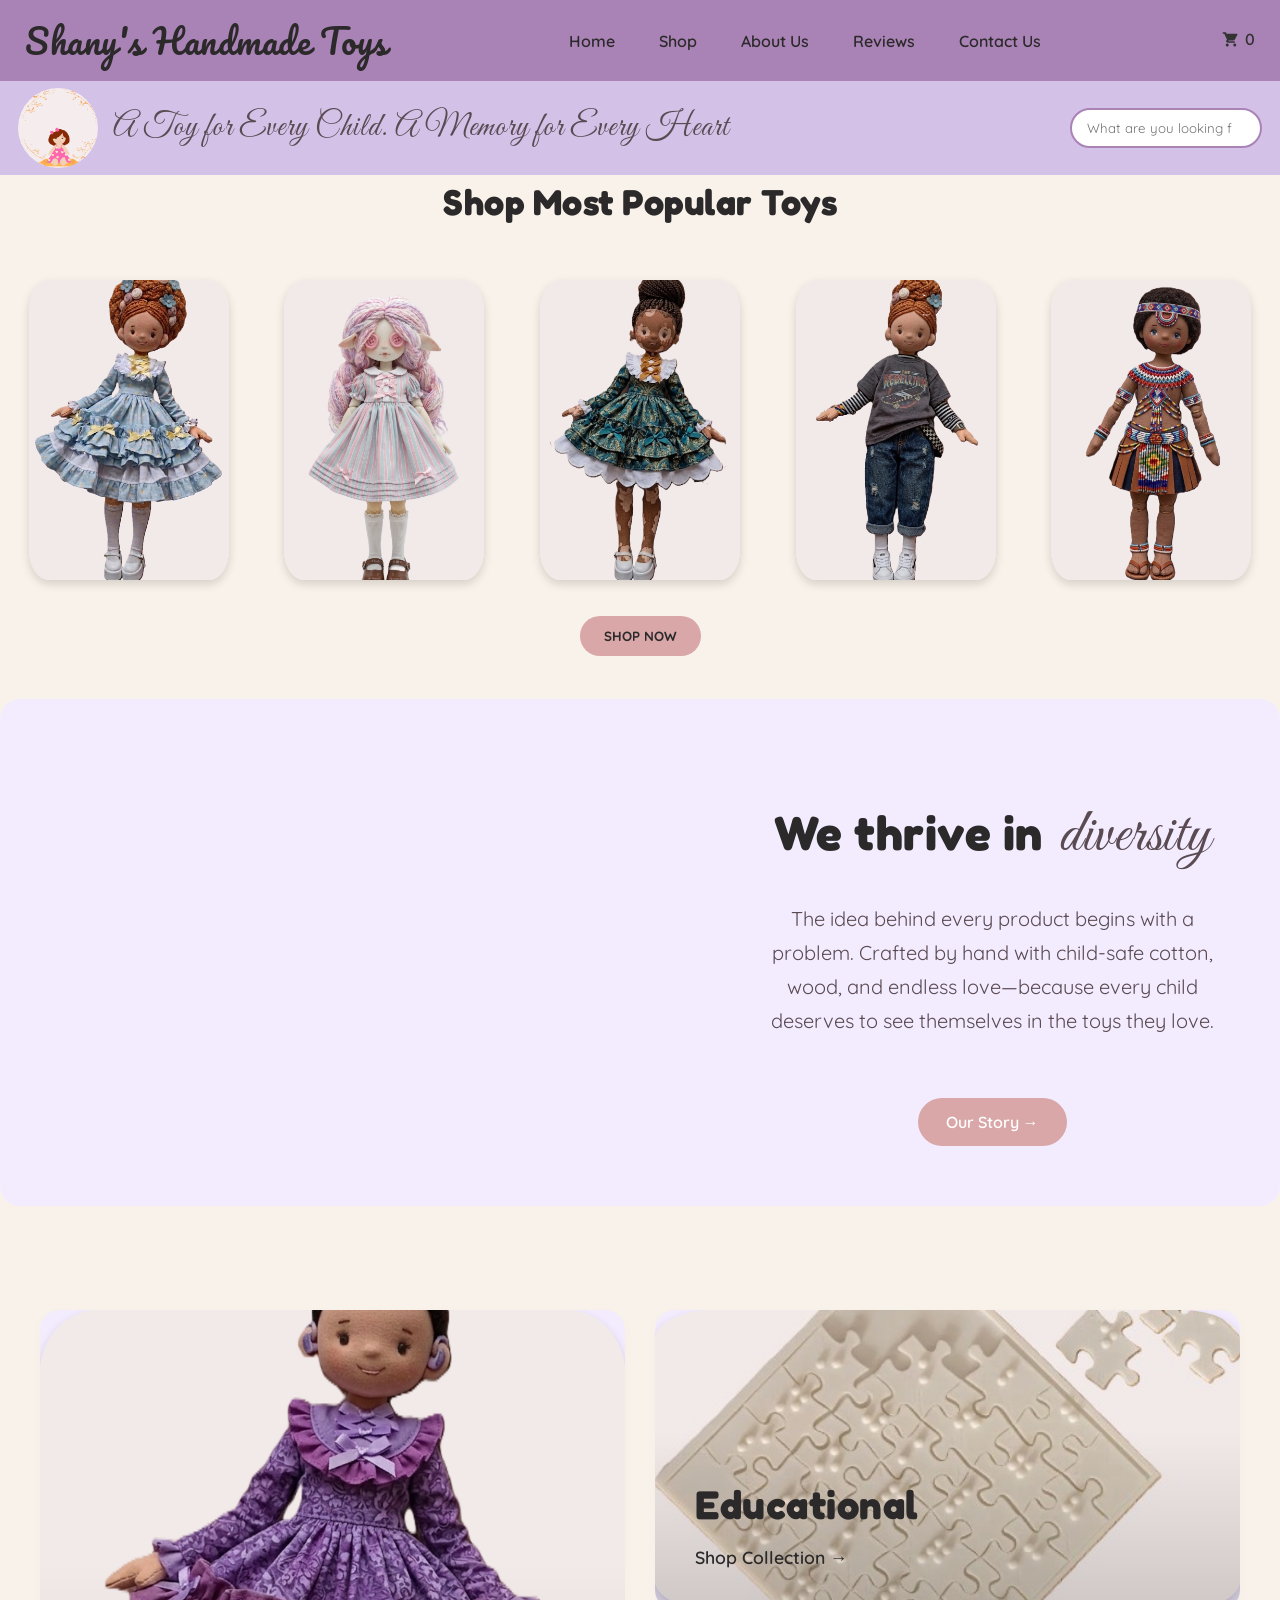
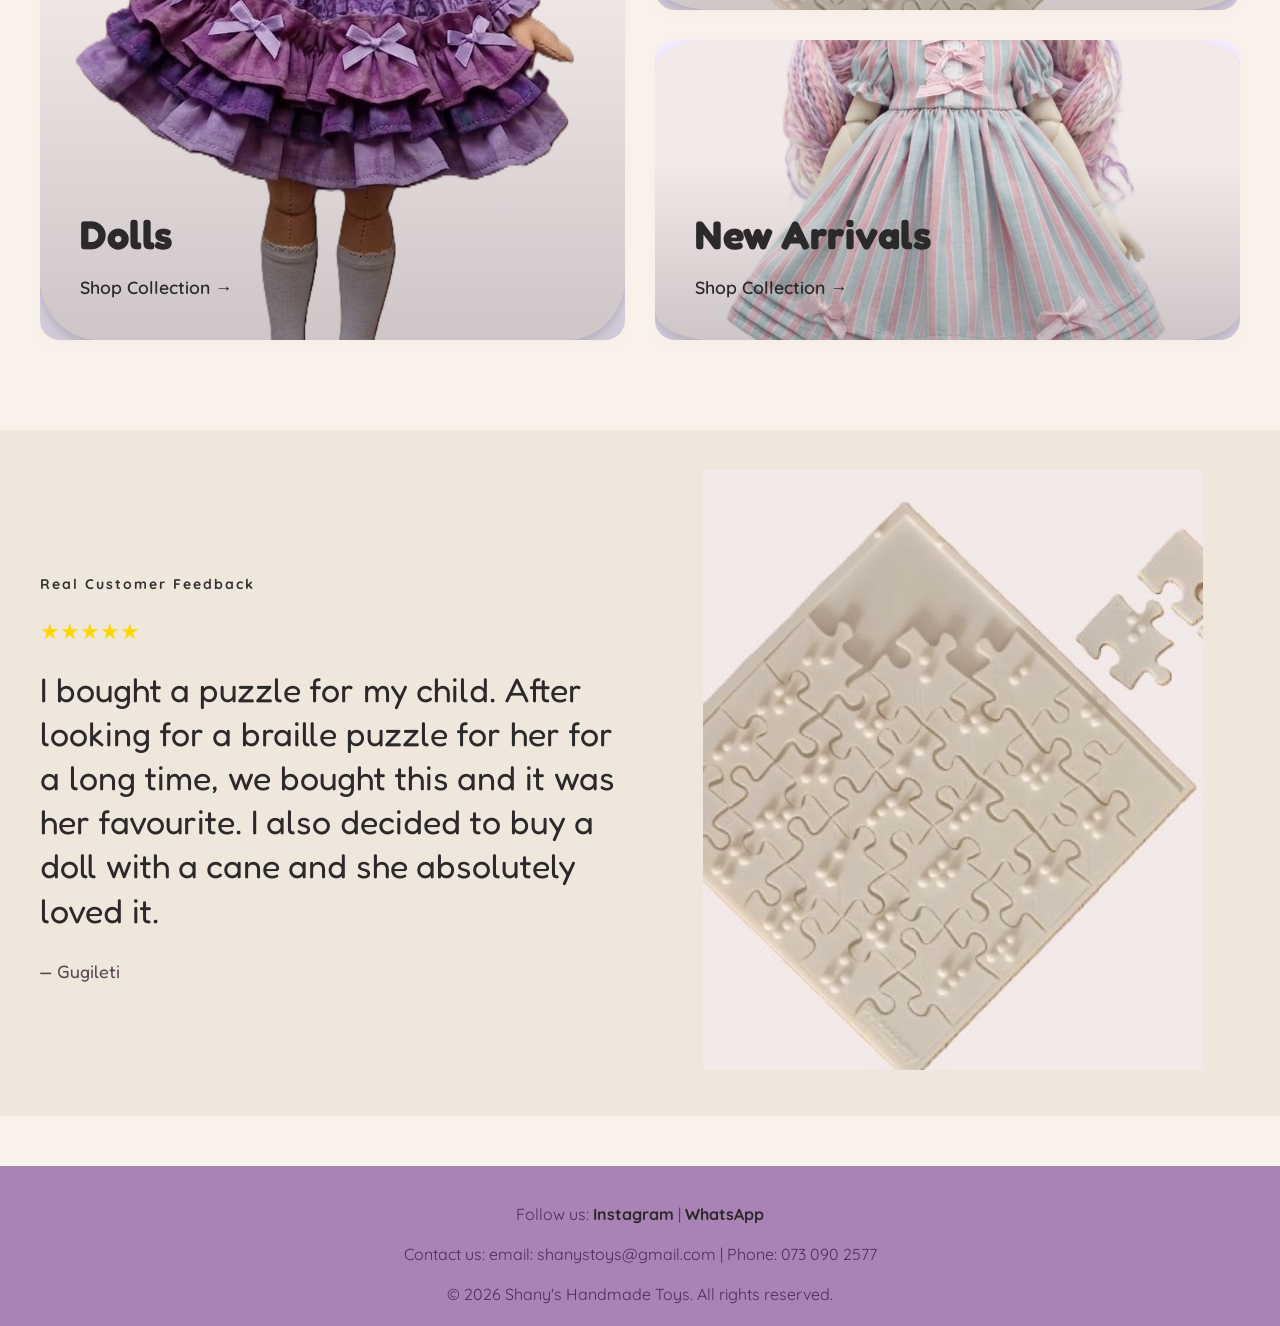
==== index.html @ 65fdb4aa "Refactor JS, add back-to-top and cookies Refactor script.js to modernize event handling (arrow funct" ====
<!-- Main HTML document for Shany's Handmade Toys -->
<!-- This is the homepage featuring popular products, customer reviews, and collections -->
<!DOCTYPE html>
<html lang="en">
<head>
    <!-- Document metadata and page configuration -->
    <meta charset="UTF-8">
    <title>shanystoys</title>
    <link rel="stylesheet" href="css/style.css">
    <!-- Favicon for browser tab -->
    <link rel="icon" type="images/png" href="dolllogo.png">
</head>
<body>
<!-- Contains business name, navigation menu, and shopping cart icon -->
<header>
    <!-- Business name/logo -->
    <h2 class="nameofbusiness">Shany's Handmade Toys</h2>
    
    <!-- Main navigation menu -->
    <nav>
        <a href="index.html">Home</a> &nbsp;&nbsp;&nbsp;&nbsp;
        <a href="catalogue.html">Shop</a> &nbsp;&nbsp;&nbsp;&nbsp;
        <a href="about.html">About Us</a> &nbsp;&nbsp;&nbsp;&nbsp;
        <a href="review.html">Reviews</a> &nbsp;&nbsp;&nbsp;&nbsp;
        <a href="contact.html">Contact Us</a>
    </nav>
    
    <!-- Shopping cart icon with item counter -->
    <nav>
        <a href="cart.html" id="cartCount" aria-label="Shopping cart">
            <svg width="18" height="18" viewBox="0 0 24 24">
                <path fill="currentColor" d="M7 18c-1.1 0-1.99.9-1.99 2S5.9 22 7 22s2-.9 2-2-.9-2-2-2zm10 0c-1.1 0-1.99.9-1.99 2S15.9 22 17 22s2-.9 2-2-.9-2-2-2zM7.82 14h7.36c.75 0 1.41-.41 1.75-1.03l3.58-6.49A1 1 0 0 0 19.5 5H6.21l-.94-2H1v2h2l3.6 7.59-1.35 2.44C5.52 15.37 6.48 17 8 17h9v-2H8.42l.4-.88z"/>
            </svg>
            <!-- Cart item count displayed here -->
            <span id="cartNumber">0</span>
        </a>
    </nav>
</header>

<!-- Logo area, company slogan, and search functionality -->
<section>
    <table width="100%">
        <tr>
            <!-- Company logo and tagline on the left -->
            <td class="logo-area">
                <img src="images/logo.png" alt="Picture of diverse dolls" width="100">
                <p>A Toy for Every Child. A Memory for Every Heart</p>
            </td>

            <!-- Search bar on the right (functionality via JavaScript) -->
            <td align="right">
                <form>
                    <input type="search" id="searchBox" placeholder="What are you looking for?">
                </form>
            </td>
        </tr>
    </table>
</section>


<!-- Displays featured products in a grid layout -->
<h2 align="center"><b>Shop Most Popular Toys</b></h2>
<br> <br> 
<table width="100%" >
    <tr align="center">
        <!-- Popular toy images displayed horizontally -->
        <td><img src="images/gingergirl.png" width="150" alt="Ginger Girl Doll"></td>
        <td><img src="images/ragdoll.png" width="150" height="300" alt="Rag Doll specials"></td>
        <td><img src="images/vintiligogirlgreen.png" width="150" alt="Popular Toy 3"></td>
        <td><img src="images/scattergirl.png" width="150" height="300"alt="Rag Doll specials"></td>
        <td><img src="images/shorthairtrad.png" width="150" alt="Popular Toy 4"></td>
    </tr>
</table>

<br>


<!-- Links to the full product catalogue -->
<table width="100%">
    <tr>
        <td align="center">
            <!-- Button redirects to catalogue.html on click -->
            <button onclick="window.location.href='catalogue.html'"> SHOP NOW </button>
        </td>
    </tr>
</table>
<div class="story-premium-section">
    <!-- how it's made video and story -->
    <style>
        .story-premium-section {
            background-color: #F3ECFF;
            border-radius: 20px;
            margin: 40px 0;
            overflow: hidden;
            display: grid;
            grid-template-columns: 1.1fr 0.9fr;
            min-height: 500px;
            align-items: center;
        }

        .story-video-wrapper {
            width: 100%;
            height: 100%;
        }

        .story-video-wrapper video {
            width: 100%;
            height: 100%;
            object-fit: cover;
            display: block;
        }

        .story-text-wrapper {
            padding: 60px;
            text-align: center;
        }

        .premium-title {
            font-family: 'Fredoka', sans-serif;
            font-size: 3rem;
            color: #2B292A;
            margin-bottom: 20px;
            font-weight: 700;
        }

        
        .premium-title span {
            font-family: 'Great Vibes', cursive;
            font-size: 3.8rem;
            font-weight: normal;
            color: #5A4A52;
            display: inline-block;
            margin-left: 5px;
        }

        .premium-sub {
            font-family: 'Quicksand', sans-serif;
            font-size: 1.25rem;
            line-height: 1.7;
            color: #5A4A52;
            margin-bottom: 35px;
        }
    </style>

    <div class="story-video-wrapper">
        <video autoplay muted loop playsinline>
            <source src="images/howitsmade.mp4" type="video/mp4">
        </video>
    </div>

    <div class="story-text-wrapper">
        <h1 class="premium-title">We thrive in <span>diversity</span></h1>
        <p class="premium-sub">
            The idea behind every product begins with a problem. Crafted by hand with child-safe cotton, wood, and endless love—because every child deserves to see themselves in the toys they love.
        </p>
        <p style="margin: 0;">
            <a href="about.html" class="story-btn">Our Story &rarr;</a>
        </p>
    </div>
</div>
<br>
<div class="collections-container">
    <!-- collections showcase -->
    
    <div class="collection-card card-large">
        <img src="images/deafgirl.png" alt="Handmade Dolls Collection">
        <div class="card-overlay">
            <h2 class="card-title">Dolls</h2>
            <a href="catalogue.html?category=dolls" class="card-link">Shop Collection &rarr;</a>
        </div>
    </div>

    <div class="collections-right-group">
        
        <div class="collection-card card-small">
            <img src="images/braille.jpg" alt="Braille and Educational Toys">
            <div class="card-overlay">
                <h2 class="card-title">Educational</h2>
                <a href="catalogue.html?category=educational" class="card-link">Shop Collection &rarr;</a>
            </div>
        </div>

        <div class="collection-card card-small">
            <img src="images/ragdoll.png" alt="Custom Handmade Toys">
            <div class="card-overlay">
                <h2 class="card-title">New Arrivals</h2>
                <a href="catalogue.html?category=new" class="card-link">Shop Collection &rarr;</a>
            </div>
        </div>

    </div>
</div>
</div>
<!-- customer reviews slider -->
<section class="review-slider">

    <div class="review-text">

        <h1 class="review-label">Real Customer Feedback</h1>

        <div class="review-stars" id="reviewStars">
            ★★★★★
        </div>

        <p class="review-message" id="reviewMessage">
            Loading review...
        </p>

        <p class="review-author" id="reviewAuthor">
            — Customer
        </p>

    </div>

    <div class="review-image">
        <img id="reviewImage" src="" alt="Customer Review">
    </div>

</section>
<!-- cookie consent banner -->
<div id="cookieBanner" class="cookie-banner">
    <p>
        🍪This website uses cookies to improve your browsing experience.
    </p>

    <div class="cookie-buttons">
        <button id="acceptCookies">Accept</button>
        <button id="declineCookies">Decline</button>
    </div>
</div>
<!-- back to top button -->
<button id="backToTop" aria-label="Back to top">&#8593;</button>
<!-- footer with contact and social links -->
<footer>
    <p>
        Follow us: 
        <a href="https://www.instagram.com/shanystoys">Instagram</a> | 
        <a href="https://wa.me/27730902566">WhatsApp</a>
    </p>
    <p>
        Contact us: 
        email: shanystoys@gmail.com | Phone: 073 090 2577
    </p>
    <p>© 2026 Shany's Handmade Toys. All rights reserved.</p>
</footer>
<div id="notification"></div>
<div id="redirectNotification"></div>
<div id="searchNotification"></div>
<!-- external scripts -->
<script src="js/cart.js"></script>
<script src="js/cookies.js"></script>
<script src="js/search.js"></script> <!-- linking to external java script file -->
<script src="js/script.js"></script> <!-- linking to external java script file -->
<script>
const reviews = [
{
    author: "Gugileti",
    stars: "★★★★★",
    text: "I bought a puzzle for my child. After looking for a braille puzzle for her for a long time, we bought this and it was her favourite. I also decided to buy a doll with a cane and she absolutely loved it.",
    image: "images/braille.jpg"
},
{
    author: "John Nkomo",
    stars: "★★★★☆",
    text: "The toys are not only beautiful but also durable. My son has been playing with his soccer boy doll for months and it still looks brand new.",
    image: "images/soccerboy.png"
},
{
    author: "Pabi Cooper",
    stars: "★★★★★",
    text: "I bought a doll for my daughter with vitiligo and she is so happy. She literally squealed and said the doll looks like her. It's now her favourite toy.",
    image: "images/vitiligogirl.png"
}
];

let currentReview = 0;

function showReview(index) {
    document.getElementById("reviewAuthor").textContent =
        "— " + reviews[index].author;

    document.getElementById("reviewStars").textContent =
        reviews[index].stars;

    document.getElementById("reviewMessage").textContent =
        reviews[index].text;

    document.getElementById("reviewImage").src =
        reviews[index].image;
}

showReview(0);

setInterval(function() {
    currentReview++;

    if (currentReview >= reviews.length) {
        currentReview = 0;
    }

    showReview(currentReview);
}, 5000);
</script>
</body>
</html>
---- css/style.css ----
/* style.css - main stylesheet for makanakamhuruyegwehtml
   Includes typography, layout, forms, notifications, hero sections,
   catalogue/grid styles, and responsive adjustments. */

/* import custom fonts from Google Fonts */
@import url('https://fonts.googleapis.com/css2?family=Fredoka:wght@400;600;700&family=Great+Vibes&family=Pacifico&family=Quicksand:wght@400;500;600;700&display=swap');

/* universal box-sizing reset for consistent padding/border calculations */
* {
    box-sizing: border-box;
}

/* root HTML element styling */
html {
    font-size: 16px;
    scroll-behavior: smooth;
}

/* page body styling with cream background and default font */
body {
    margin: 0;
    padding: 0;
    background-color: #F9F2EA; /* cream background */
    font-family: 'Quicksand', sans-serif; /* Updated font */
    color: #333;
    line-height: 1.5;
}

/* typography and heading styles */
h2 {
    margin: 0;
    font-family: 'Fredoka', sans-serif; /* Updated font */
    font-size: 36px;
    font-weight: bold;
    color: #2B292A;
}

h3 {
    margin: 0;
    font-family: 'Fredoka', sans-serif; /* Updated font */
    font-size: 24px;
    font-weight: bold;
    color: #2B292A;
}

h1, h2, h3 {
    letter-spacing: 0.5px;
}

header h2 {
    margin: 0;
    font-family: 'Fredoka', sans-serif; /* Updated font */
    font-size: 36px;
    font-weight: bold;
    color: #2B292A;
}

.nameofbusiness {
    font-family: 'Pacifico', cursive;
    font-size: 34px;          
    font-weight: normal;     
    color: #2B292A;
    letter-spacing: 0.5px;
    display: inline-block;
}

/* layout, images & header */
.layout-main-split {
    display: flex;
    max-width: 1200px;
    margin: 40px auto;
    padding: 0 20px;
    gap: 30px;
    align-items: flex-start;
}

.layout-left-column {
    flex: 1;
    display: flex;
    flex-direction: column;
    gap: 25px;
}

.layout-right-column {
    flex: 1.2; 
}

.toy-card-item, 
.toy-form-wrapper-card {
    background-color: #F3ECFF;
    border-radius: 12px;       
    box-shadow: 0 4px 12px rgba(0, 0, 0, 0.08); 
    padding: 30px;
    text-align: left;       
}

.toy-card-img {
    width: 35% !important;
    max-width: 35% !important;
    height: 180px !important;
    object-fit: cover !important;
    border-radius: 8px !important;
    margin: 15px 0 !important;
    transform: none !important;
}

.toy-card-img:hover {
    transform: none !important; 
}

.toy-card-item h3, 
.toy-form-wrapper-card h2 {
    margin-top: 0;
    margin-bottom: 15px;
    text-align: left;
    color: #2B292A;
}

.toy-card-details p {
    margin: 8px 0;
    font-size: 15px;
    color: #333;
}

.toy-card-action-btn {
    display: inline-block;
    margin-top: 10px;
    padding: 10px 22px;
    background-color: #D9A7A7; 
    color: #2B292A;
    border-radius: 25px;
    text-decoration: none;
    font-weight: 600;
    font-size: 14px;
    transition: 0.3s ease;
    font-family: 'Quicksand', sans-serif; /* Updated font */
}

.toy-card-action-btn:hover {
    background-color: #B58DAF;
    color: white;
}

/* 4. FORMS & INPUTS */
.toy-clean-form {
    display: flex;
    flex-direction: column;
    gap: 15px;
}

.toy-field-group {
    display: flex;
    flex-direction: column;
    text-align: left;
}

.toy-field-group label {
    font-weight: bold;
    color: #2B292A;
    margin-bottom: 6px;
    font-size: 14px;
}

.toy-field-group input[type="text"],
.toy-field-group input[type="tel"],
.toy-field-group input[type="email"],
.toy-field-group textarea {
    width: 100% !important;
    padding: 12px !important;
    border: 1px solid #AA83B6 !important;
    border-radius: 8px !important;
    background-color: #ffffff !important;
    box-sizing: border-box !important;
    font-family: 'Quicksand', sans-serif; /* Updated font */
}

.toy-form-submit-button {
    width: 100% !important;
    background-color: #D9A7A7 !important; 
    color: #2B292A !important;
    border: none !important;
    padding: 14px !important;
    border-radius: 8px !important;
    font-weight: 600 !important;
    font-size: 16px !important;
    cursor: pointer !important;
    transition: 0.3s ease !important;
    font-family: 'Quicksand', sans-serif; /* Updated font */
}

.toy-form-submit-button:hover {
    background-color: #B58DAF !important;
    color: white !important;
}

.toy-bottom-map-container {
    max-width: 1200px;
    margin: 20px auto 40px auto;
    padding: 0 20px;
}

img {
    width: 200px;
    height: 300px;
    border-radius: 10%;
    object-fit: cover;
    box-shadow: 0 4px 10px rgba(0,0,0,0.15);
}

img:hover { 
    transform: scale(1.25);
}

input[type="search"] {
    padding: 10px 15px;
    border-radius: 25px;
    border: 2px solid #AA83B6;
    outline: none;
    font-family: 'Quicksand', sans-serif; /* Updated font */
}

input[type="search"]:focus {
    box-shadow: 0 0 8px #B58DAF;
}

header {
    background-color: #AA83B6; 
    padding: 15px 25px;
    display: flex; 
    justify-content: space-between;
    align-items: center; 
}

/* 5. NOTIFICATIONS & INTERACTIVE PLUGINS */
#reviewNotification {
    position: fixed;
    top: 20px;
    right: 20px;
    background: #d8c5e6; 
    color: #333;
    padding: 15px 20px;
    border-radius: 12px;
    font-weight: bold;
    box-shadow: 0 4px 10px rgba(0,0,0,0.2);
    z-index: 99999; 
    opacity: 0;
    transform: translateY(-10px);
    transition: 0.3s ease;
    pointer-events: none;
}

#reviewNotification.review-show {
    opacity: 1;
    transform: translateY(0);
    pointer-events: auto;
}

.star-rating-input {
    font-size: 28px;
    cursor: pointer;
    color: #ccc; 
    display: inline-block;
}

.star-rating-input .star.active {
    color: #ffd700; 
}

.reviews-table td p:nth-of-type(2),
.reviews-table td p.stars {
    color: #FFD700 !important; 
    font-size: 18px;            
    letter-spacing: 2px;        
    font-weight: bold;
}

.reviews-table tr {
    cursor: pointer;
    transition: transform 0.2s ease, background-color 0.2s ease;
}

.reviews-table tr:hover {
    background-color: #FFF9FC !important; 
    transform: scale(1.01); 
}

.review-item.hidden {
    display: none;
}

nav a {
    text-decoration: none;
    color: #2B292A;
    font-family: 'Quicksand', sans-serif; /* Updated font */
    font-weight: 600; /* Kept standard style but adjusted weight for Quicksand */
    margin-left: 20px;
    transition: 0.3s ease;
}

nav a:hover {
    color: #F4E6EC;
}

section {
    background-color: #D4C1E8; 
    padding: 4px 15px;
}

section table {
    width: 100%;
}

section p {
    font-family: 'Fredoka', sans-serif; /* Updated font style */
    font-size: 24px;
    margin: 0;
    color: #5A4A52;
    box-align: left;
}

.logo-area {
    display: flex;
    align-items: center;
    gap: 15px;
}
.logo-area img {
    width: 80px;
    height: 80px;          
    object-fit: cover;     
    border-radius: 50%;    
    box-shadow: none;      
    transform: none !important;
}

.logo-area p {
    font-family: 'Great Vibes', cursive;
    font-size: 32px;       /* Cursive needs to be larger to read easily */
    color: #5A4A52;        /* Your soft dark plum color */
    margin: 0;
    line-height: 1.2;
    letter-spacing: 1px;   /* Gives the elegant script breathing room */
}

main {
    padding: 40px;
    background-color: #FFFAF4;
}

button {
    background-color: #D9A7A7;
    color: #2B292A;
    border: none;
    padding: 12px 24px;
    border-radius: 25px;
    cursor: pointer;
    font-family: 'Quicksand', sans-serif; /* Updated font */
    font-weight: 700;
    transition: 0.3s ease;
}

button:active { transform: scale(0.98) }

button:hover {
    background-color: #B58DAF;
    color: white;
}

iframe {
    width: 80%;
    max-width: 350px;
    border-radius: 10px;
    box-shadow: 0 4px 10px rgba(0,0,0,0.15);
}

/* 6. HERO GRID CONTAINER */
.hero-section {
    display: grid;
    grid-template-columns: 1fr 1fr; 
    gap: 40px;
    align-items: center; 
    max-width: 1200px;
    margin: 0 auto;
    padding: 40px 20px;
}

.hero-left {
    position: relative;
    width: 100%;
    aspect-ratio: 4 / 3; 
    overflow: hidden;
    border-radius: 25px;
    box-shadow: 0 10px 30px rgba(0, 0, 0, 0.05); 
}

.hero-left video {
    width: 100%;
    height: 100%;
    object-fit: cover;
    display: block;
    filter: brightness(0.9) saturate(1.05); 
}

.hero-left::before {
    content: "";
    position: absolute;
    inset: 0;
    background: rgba(255, 255, 255, 0.04);
    z-index: 1;
    pointer-events: none;
}

.hero-right {
    display: flex;
    flex-direction: column;
    justify-content: center;
    align-items: flex-start; 
    padding: 20px;
    animation: boopIn 1s cubic-bezier(0.175, 0.885, 0.32, 1.275) forwards;
}

.hero-title {
    font-size: 3rem;
    font-weight: 700;
    color: #2d2d2d;
    margin-bottom: 15px;
    line-height: 1.2;
}

.hero-sub {
    font-size: 1.2rem;
    color: #666;
    line-height: 1.6;
}

@keyframes boopIn {
    0% { opacity: 0; transform: translateX(50px) scale(0.95); }
    70% { transform: translateX(-10px) scale(1.02); }
    100% { opacity: 1; transform: translateX(0) scale(1); }
}

/* 7. CATALOGUE, FOOTER & UTILITIES */
#catalogue {
    margin-left: auto;
    margin-right: auto;
    width: 90%;
    display: flex;
    flex-wrap: wrap;
    justify-content: center;
    gap: 20px;
}

.toy {
    width: 220px;
    text-align: center;
    padding: 20px;
    vertical-align: top;
    font-weight: normal;
}

.toy img {
    width: 100%;
    max-width: 200px;
    height: auto;
    display: block;
    margin: auto;
    object-fit: cover;
    border-radius: 10%;
    box-shadow: 0 4px 10px rgba(0,0,0,0.15);
}

.file-upload-wrapper {
    position: relative;
    width: 100%;
    height: 45px;
    background-color: #ffffff;
    border: 1px solid #AA83B6; 
    border-radius: 8px;
    display: flex;
    align-items: center;
    padding-left: 12px;
    cursor: pointer;
}

.file-upload-wrapper input[type="file"] {
    position: absolute;
    left: 0;
    top: 0;
    width: 100%;
    height: 100%;
    opacity: 0;
    cursor: pointer;
}
.diversity-heading-class {
    font-family: 'Fredoka', sans-serif;
    font-size: 2.8rem;
    color: #2B292A;
    margin-bottom: 25px;
    position: relative;
    display: inline-block;
}

/* Add a playful accent line underneath the heading */
.diversity-heading-class {
    font-family: 'Fredoka', sans-serif;
    font-size: 2.8rem;
    color: #2B292A;
    margin-bottom: 25px;
    position: relative;
    display: inline-block;
}
/* Add a playful accent line underneath the heading */
.collections-container {
    display: grid;
    grid-template-columns: 1fr 1fr;
    gap: 30px;
    padding: 40px 0;
    max-width: 1200px;
    margin: 0 auto;
}

.collections-right-group {
    display: flex;
    flex-direction: column;
    gap: 30px;
}

.collection-card {
    position: relative;
    border-radius: 20px;
    overflow: hidden;
    background-color: #F3ECFF; /* Your soft purple fallback */
    box-shadow: 0 4px 15px rgba(0, 0, 0, 0.02);
    transition: transform 0.4s ease;
}

.collection-card:hover {
    transform: translateY(-5px);
}

.card-large {
    height: 630px; /* Tall left card like the reference */
}

.card-small {
    height: 300px; /* Two matching stacked cards on the right */
}

.collection-card img {
    width: 100%;
    height: 100%;
    object-fit: cover;
    transition: transform 0.6s ease;
}

.collection-card:hover img {
    transform: scale(1.03); /* Soft image zoom effect */
}

/* Positioning the Text & Buttons Over the Images */
.card-overlay {
    position: absolute;
    inset: 0;
    background: linear-gradient(to top, rgba(0,0,0,0.15), transparent 60%);
    display: flex;
    flex-direction: column;
    justify-content: flex-end;
    padding: 40px;
}

.card-title {
    font-family: 'Fredoka', sans-serif;
    font-size: 2.5rem;
    color: #2B292A;
    margin: 0 0 10px 0;
}

/* Elegant Cursive Variation like the "Face" text in Rare Beauty */
.card-title-script {
    font-family: 'Great Vibes', cursive;
    font-size: 3.5rem;
    color: #5A4A52;
    font-weight: normal;
    margin: 0 0 5px 0;
}

.card-link {
    font-family: 'Quicksand', sans-serif;
    color: #2B292A;
    text-decoration: none;
    font-weight: 600;
    font-size: 1.1rem;
}

.card-btn-minimal {
    display: inline-block;
    align-self: flex-start;
    padding: 8px 20px;
    background: #2B292A;
    color: white;
    text-decoration: none;
    font-family: 'Quicksand', sans-serif;
    font-size: 0.9rem;
    font-weight: 600;
    border-radius: 4px;
}
/* Add a playful accent line underneath the heading */
.diversity-heading-class::after {
    content: '';
    display: block;
    width: 60px;
    height: 4px;
    background-color: #AA83B6; /* Your signature lilac */
    border-radius: 2px;
    margin-top: 10px;
}
.story-btn {
    display: inline-block;
    margin-top: 25px;
    padding: 12px 28px;
    background-color: #D9A7A7; /* Match your brand colors */
    color: white;
    font-family: 'Quicksand', sans-serif;
    font-weight: 600;
    text-decoration: none;
    border-radius: 25px;
    transition: all 0.3s ease;
}

.story-btn:hover {
    background-color: #B58DAF; 
    transform: translateY(-2px);
}
.review-slider {
    display: flex;
    align-items: center;
    justify-content: space-between;
    gap: 50px;
    max-width: 1300px;
    margin: 50px auto;
    padding: 40px;
    background: #EFE6DC;
}

.redirect-show {
    opacity: 1;
    transform: translateY(0);
    transition: 0.3s ease;
}

#redirectNotification {
    opacity: 0;
    transform: translateY(-10px);
}

.review-text {
    flex: 1;
}

.review-label {
    font-size: 14px;
    letter-spacing: 2px;
    font-weight: bold;
}

.review-stars {
    font-size: 22px;
    margin: 20px 0;
    color: gold;
}

.review-message {
    font-size: 34px;
    line-height: 1.3;
    color: #2B292A;
}

.review-author {
    margin-top: 25px;
    font-size: 18px;
}

.review-image {
    flex: 1;
    text-align: center;
}

.review-image img {
    width: 100%;
    max-width: 500px;
    height: 600px;
    object-fit: cover;
    border-radius: 0;
    box-shadow: none;
    transform: none !important;
}

.review-image img:hover {
    transform: none !important;
}

#redirectNotification {
    position: fixed;
    top: 20px;
    right: 20px;
    background: #d8c5e6;
    color: #333;
    padding: 15px 20px;
    border-radius: 12px;
    font-weight: bold;
    box-shadow: 0 4px 10px rgba(0,0,0,0.2);
    opacity: 0;
    transform: translateY(-10px);
    transition: 0.3s ease;
    pointer-events: none;
}

#redirectNotification.redirect-show {
    opacity: 1;
    transform: translateY(0);
    pointer-events: auto;
}

.redirect-show {
    display: block;
    opacity: 1;
    transition: 0.3s ease;
}

.search-highlight {
    box-shadow: 0 0 0 3px #B58DAF, 0 0 20px #B58DAF;
    border-radius: 12px;
    animation: glowFade 5s ease forwards;
}

@keyframes glowFade {
    0% { box-shadow: 0 0 0 3px #B58DAF, 0 0 20px #B58DAF; }
    70% { box-shadow: 0 0 0 3px #B58DAF, 0 0 25px #B58DAF; }
    100% { box-shadow: none; }
}

#searchNotification {
    position: fixed;
    top: 20px;
    right: 20px;
    background: #d8c5e6;
    color: #333;
    font-weight: bold;
    padding: 12px 16px;
    border-radius: 10px;
    opacity: 0;
    transform: translateY(-10px);
    transition: 0.3s ease;
    z-index: 9999;
}

#searchNotification.show {
    opacity: 1;
    transform: translateY(0);
}

.review-top {
    display: flex;
    align-items: center;
    justify-content: flex-start; 
    gap: 15px;                   
    margin: 20px 0;
}

#averageRating {
    text-align: left;
    line-height: 1.2;
}

#ratingDisplay {
    font-size: 18px;
    color: #AA83B6;
    font-weight: bold;
}

#ratingDisplay .stars {
    color: gold;
    font-size: 20px;
}

#ratingDisplay .rating-text {
    color: #000;
    font-weight: 600;
    font-size: 18px;
}

#reviewCount {
    font-size: 14px;
    color: black;
}

.cookie-banner {
    position: fixed;
    bottom: 20px;
    left: 20px;
    right: 20px;
    background-color: #F3ECFF;
    padding: 20px;
    border-radius: 15px;
    box-shadow: 0 4px 12px rgba(0,0,0,0.2);
    display: none;
    z-index: 9999;
}

.cookie-buttons {
    margin-top: 10px;
    display: flex;
    gap: 10px;
}

#acceptCookies {
    background-color: #AA83B6;
    color: white;
}

#declineCookies {
    background-color: #D9A7A7;
    color: #2B292A;
}

.file-custom-placeholder {
    font-family: 'Quicksand', sans-serif; /* Updated font */
    font-size: 14px;
    color: #6D5B66;
}

.filters {
    display: flex;
    gap: 15px;
    align-items: center;
    flex-wrap: wrap;
}

.contact-form {
    width: 60%;
    margin: 20px auto;
    padding: 20px;
    background-color: #f8f4ff;
    border-radius: 15px;
}

.contact-form input,
.contact-form textarea {
    width: 100% !important;
    padding: 10px;
    border: 1px solid #d8c9f0;
    border-radius: 8px;
    box-sizing: border-box;
    font-family: 'Quicksand', sans-serif; /* Updated missing structural component font */
}

.contact-form input[type="submit"] {
    width: auto !important;
    background-color: #d8c9f0;
    border: none;
    padding: 10px 20px;
    cursor: pointer;
    font-family: 'Quicksand', sans-serif; /* Updated structural font */
}

#formNotification {
    position: fixed;
    top: 20px;
    right: 20px;
    background: #d8c5e6;
    color: #333;
    padding: 15px 20px;
    border-radius: 12px;
    font-weight: bold;
    box-shadow: 0 4px 10px rgba(0,0,0,0.2);
    opacity: 0;
    transform: translateY(-10px);
    transition: 0.3s ease;
    z-index: 9999; 
}

#formNotification.show {
    opacity: 1;
    transform: translateY(0);
}

label {
    font-weight: bold;
    color: black; 
}

select {
    appearance: none; 
    -webkit-appearance: none;
    -moz-appearance: none;
    padding: 12px 40px 12px 15px;
    font-size: 16px;
    font-family: 'Quicksand', sans-serif; /* Added explicit clean tracking font hierarchy */
    border: 2px solid #b39ddb; 
    border-radius: 12px; 
    background-color: none; 
    color: #4a148c;
    cursor: pointer;
    outline: none;
    background-image: url("data:image/svg+xml,%3Csvg fill='%239c27b0' height='20' viewBox='0 0 24 24' width='20' xmlns='http://www.w3.org/2000/svg'%3E%3Cpath d='M7 10l5 5 5-5z'/%3E%3C/svg%3E");
    background-repeat: no-repeat;
    background-position: right 12px center;
    background-size: 18px;
}

input[type="range"] {
    width: 200px;
    accent-color: #9c27b0; 
    cursor: pointer;
}

#notification {
    position: fixed;
    top: 20px;
    right: 20px;
    background: #d8c5e6; 
    color: #333;
    padding: 15px 20px;
    border-radius: 12px;
    font-weight: bold;
    box-shadow: 0 4px 10px rgba(0,0,0,0.2);
    opacity: 0;
    visibility: hidden;
    transition: 0.4s;
}

#notification.show {
    opacity: 1;
    visibility: visible;
}

select:hover {
    border-color: #7e57c2;
    background-color: #ede7f6;
}

select:focus {
    border-color: #6a1b9a;
    box-shadow: 0 0 5px rgba(106, 27, 154, 0.4);
}

.reviews-table {
    width: 90%;
    margin: auto;
    border-spacing: 0 25px;
}

.reviews-table td {
    background-color: #FFF9FC;
    padding: 25px;
    border-radius: 25px;
    box-shadow: 0 4px 12px rgba(0,0,0,0.1);
}

.reviews-table td:nth-child(odd) {
    background-color: #F3ECFF;
}

.shop-card:hover {
    transform: translateY(-5px);
    transition: 0.3s ease;
}

.contact-map {
    display: flex;
    justify-content: center;
    margin: 30px 0;
}

.contact-map iframe {
    width: 90%;
    max-width: 1000px;
    height: 450px;
    border: 0;
    border-radius: 20px;
    box-shadow: 0 6px 20px rgba(0,0,0,0.15);
}

#cartCount {
    text-decoration: none;
    color: inherit;
    cursor: pointer;
    display: inline-flex;
    align-items: center;
    gap: 5px;
}

.shops-container {
    display: flex;
    justify-content: center;
    gap: 40px;
    flex-wrap: wrap;
    margin-top: 20px;
}

.shop-card {
    width: 300px;
    background-color: #FFF9FC;
    padding: 20px;
    border-radius: 20px;
    box-shadow: 0 4px 12px rgba(0,0,0,0.1);
    text-align: center;
}

.shop-card img {
    width: 100%;
    height: 200px;
    object-fit: cover;
    border-radius: 15px;
    margin-bottom: 15px;
}

.shop-details p {
    margin: 6px 0;
}

.shop-details a {
    display: inline-block;
    margin-top: 10px;
    color: #AA83B6;
    font-weight: bold;
    text-decoration: none;
}

.shop-details a:hover {
    color: #B58DAF;
}

.contact-hero {
    background: linear-gradient(to right, #F3ECFF, #E8D5F7);
    text-align: center;
    padding: 25px 10px;
    margin-bottom: 25px;
}

.contact-hero h1 {
    font-size: 32px;
    color: #5A4A52;
    margin: 0;
}

.contact-hero p {
    font-size: 16px;
    color: #6D5B66;
    margin-top: 8px;
}

.contact-hero p {
    font-size: 22px;
    color: #6D5B66;
}

/* 8. RESPONSIVENESS & FAQS */
@media (max-width: 1024px) {
    .shops-container {
        flex-direction: row;
        flex-wrap: wrap;
        justify-content: center;
    }
    .shop-card {
        width: 45%;
    }
}

@media (max-width: 768px) {
    header {
        flex-direction: column;
        text-align: center;
        gap: 10px;
    }

    nav a {
        display: block;
        margin: 10px 0;
    }

    .shops-container {
        flex-direction: column;
        align-items: center;
    }

    .shop-card {
        width: 90%;
    }

    .catalogue-table,
    .reviews-table {
        width: 100%;
        display: block;
        overflow-x: auto;
    }

    img {
        width: 100%;
        height: auto;
    }

    h1 { font-size: 28px; }
    h2 { font-size: 24px; }
    h3 { font-size: 18px; }

    body {
        padding: 10px;
    }
}

.faq-section {
    background-color: #F3ECFF;
    padding: 30px;
    border-radius: 25px;
    margin: 40px auto;
    width: 85%;
    box-shadow: 0 4px 12px rgba(0,0,0,0.1);
}

.faq-section h2 {
    text-align: center;
    margin-bottom: 30px;
    color: #121111;
}

.faq-item {
    background-color: #FFF9FC;
    padding: 20px;
    margin-bottom: 20px;
    border-radius: 20px;
    transition: transform 0.3s ease, box-shadow 0.3s ease;
}

.faq-item:hover {
    transform: translateY(-5px);
    box-shadow: 0 6px 15px rgba(181,141,175,0.3);
}

.faq-item strong {
    color: #AA83B6;
    font-size: 18px;
}

.faq-item p {
    margin: 8px 0;
}
#backToTop {
    position: fixed;
    bottom: 30px;
    right: 30px;
    width: 50px;
    height: 50px;
    background-color:#D9A7A7; 
    color: black;
    border: none;
    border-radius: 50%; /* Makes it a circle */
    font-size: 24px;
    font-weight: bold;
    cursor: pointer;
    box-shadow: 0 4px 10px rgba(0, 0, 0, 0.3);
    
   
    transition: opacity 0.3s ease, transform 0.3s ease;
    opacity: 0; 
    pointer-events: none; /* Prevents clicking it while it's invisible */
    z-index: 1000; /* Keeps it on top of everything else */
}


#backToTop.show {
    opacity: 1;
    pointer-events: auto;
}


#backToTop:hover {
    transform: scale(1.1);
    background-color: #AA83B6;
}
footer {
    background-color: #AA83B6; 
    color: #4B2E57;
    text-align: center;
    padding: 20px;
    margin: 0;
    font-family: 'Quicksand', sans-serif; /* Updated font */
}

footer p {
    display: block;
    text-align: center;
    justify-content: center;
}

footer a {
    text-decoration: none;
    color: #2B292A;
    font-weight: bold;
}

footer a:hover {
    color: #F4E6EC;
}

footer p:last-child { 
    margin-bottom: 0; 
}
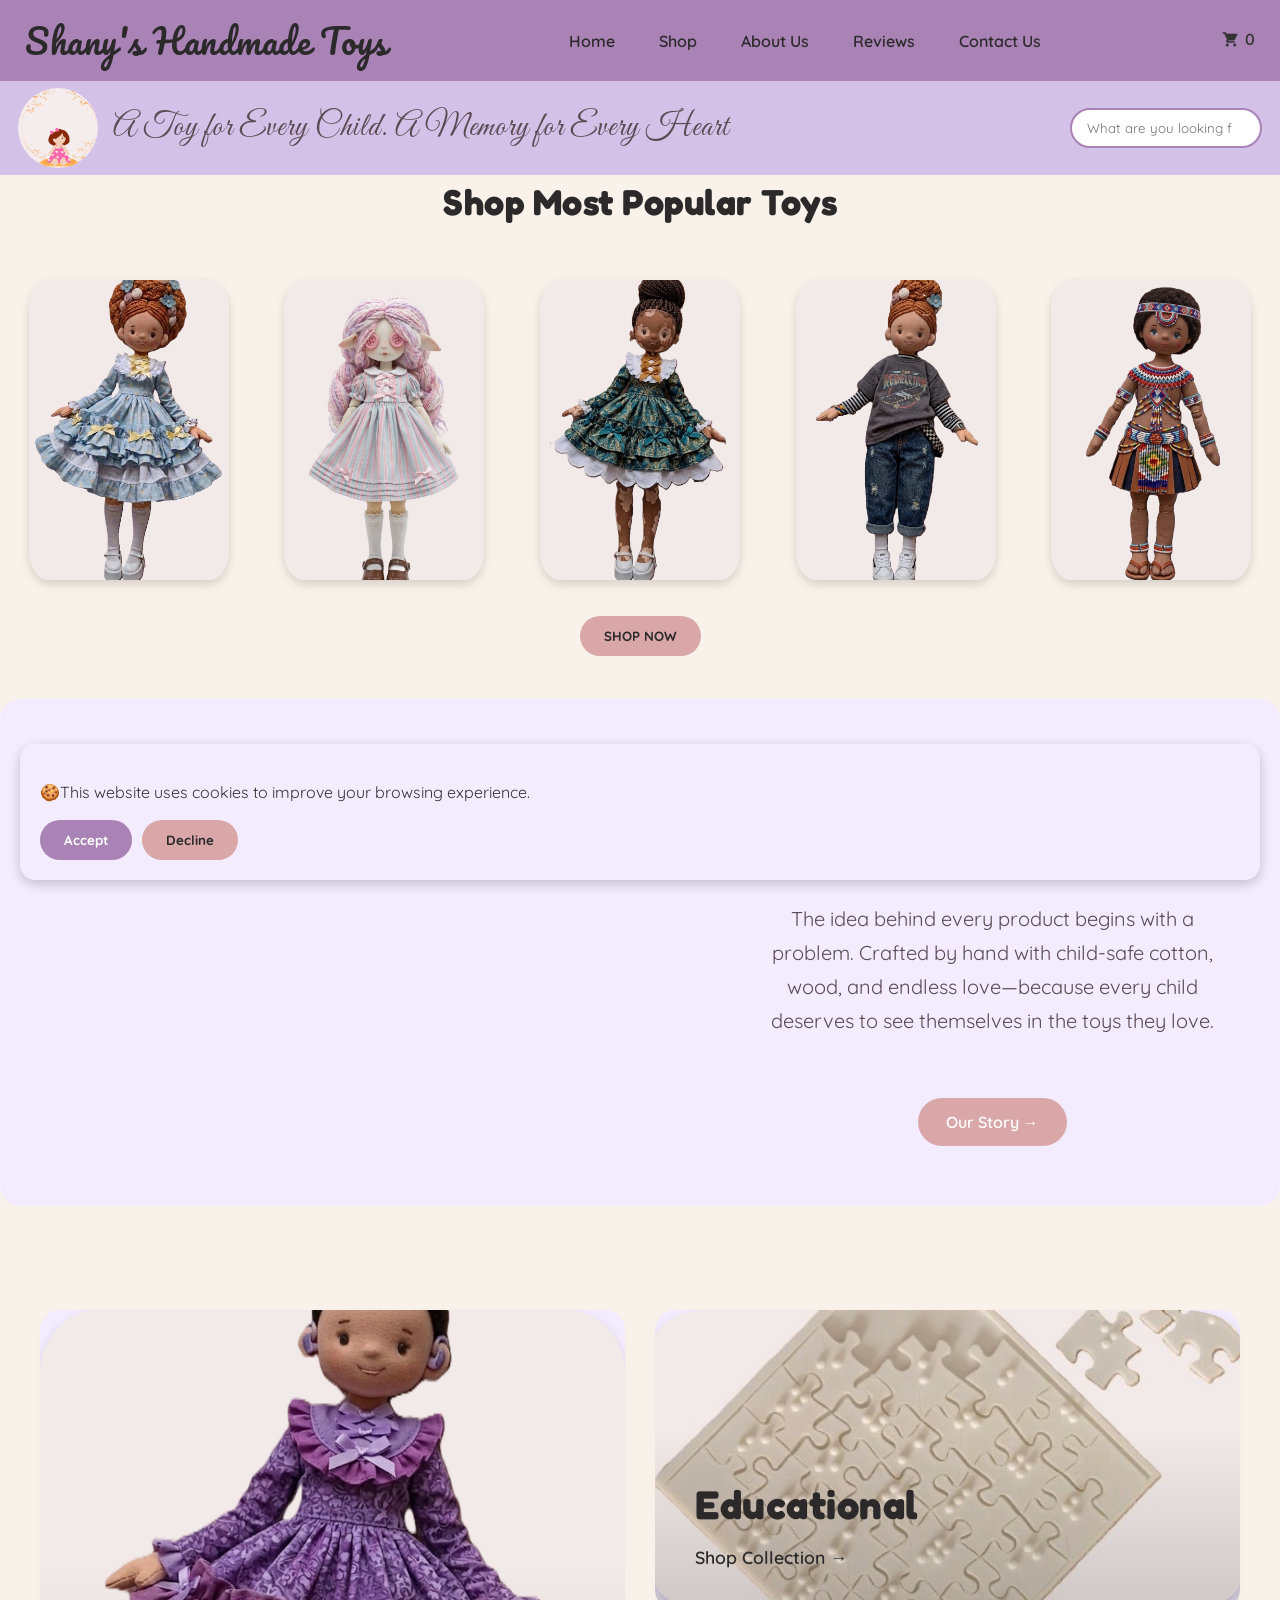
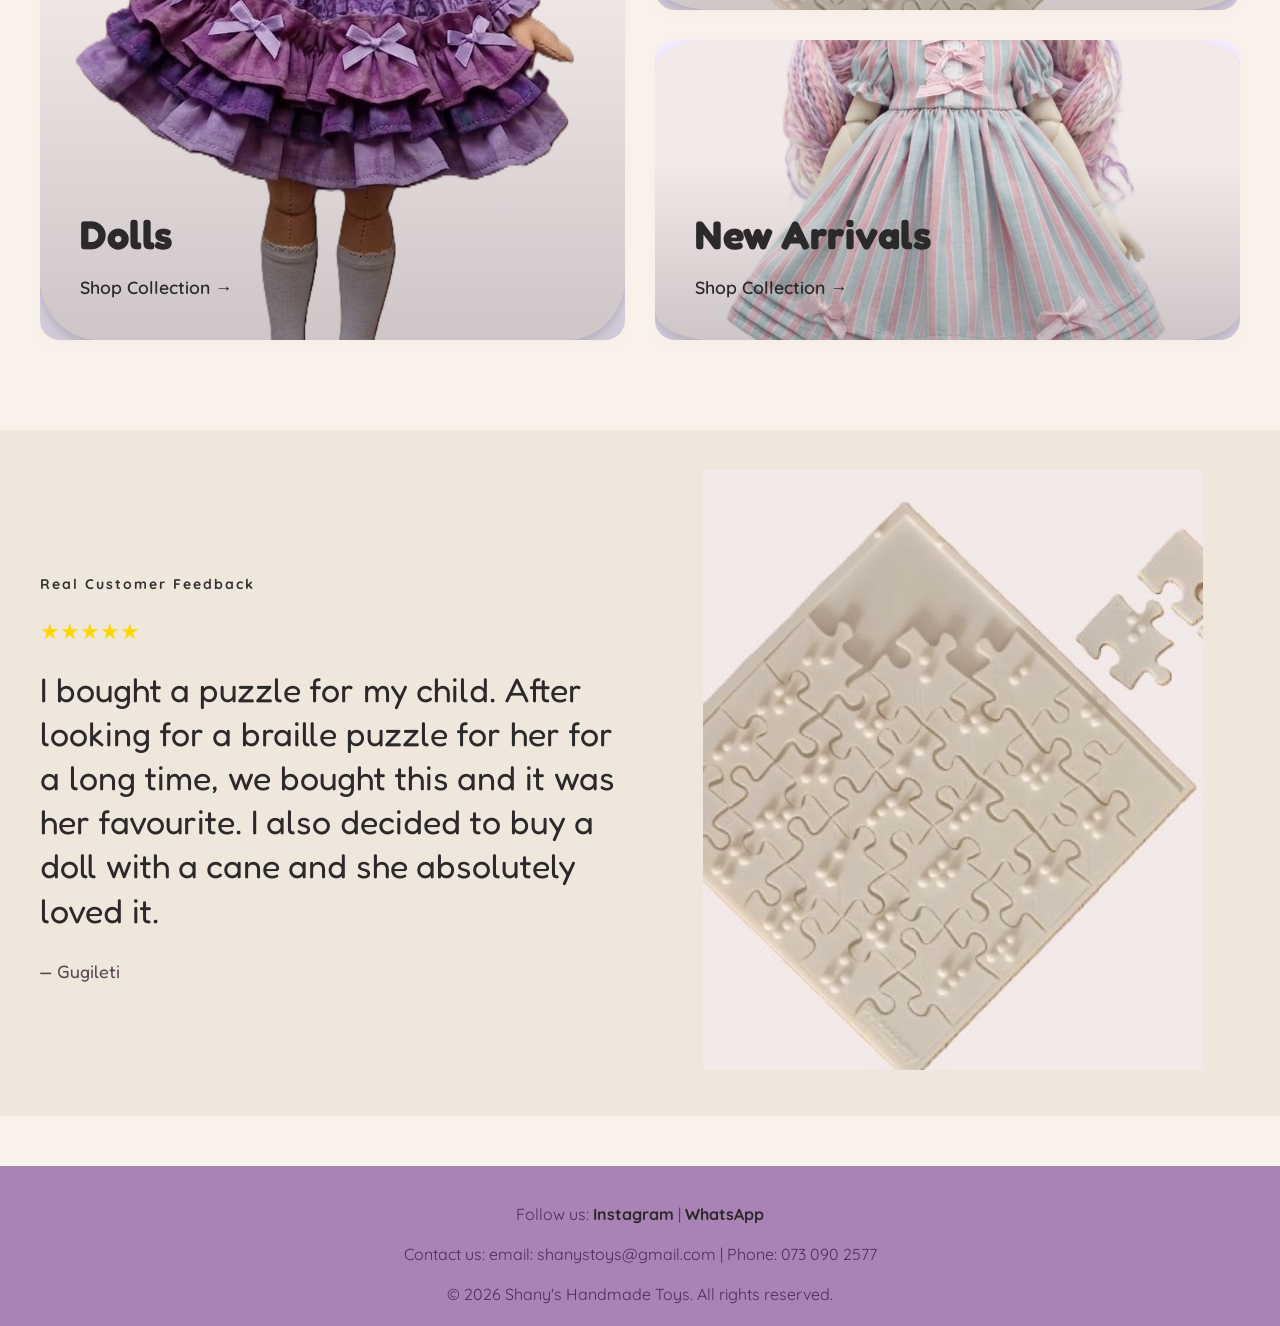
==== commit cb04c152: "Fix video source, script path & cart safety checks Update index.html to use the toys video (images/t" ====
--- a/index.html
+++ b/index.html
@@ -144,7 +144,7 @@
 
     <div class="story-video-wrapper">
         <video autoplay muted loop playsinline>
-            <source src="images/howitsmade.mp4" type="video/mp4">
+            <source src= "images/toys.mp4" type="video/mp4">
         </video>
     </div>
 
@@ -248,7 +248,7 @@
 <div id="searchNotification"></div>
 <!-- external scripts -->
 <script src="js/cart.js"></script>
-<script src="js/cookies.js"></script>
+<script src="js/cookie.js"></script>
 <script src="js/search.js"></script> <!-- linking to external java script file -->
 <script src="js/script.js"></script> <!-- linking to external java script file -->
 <script>
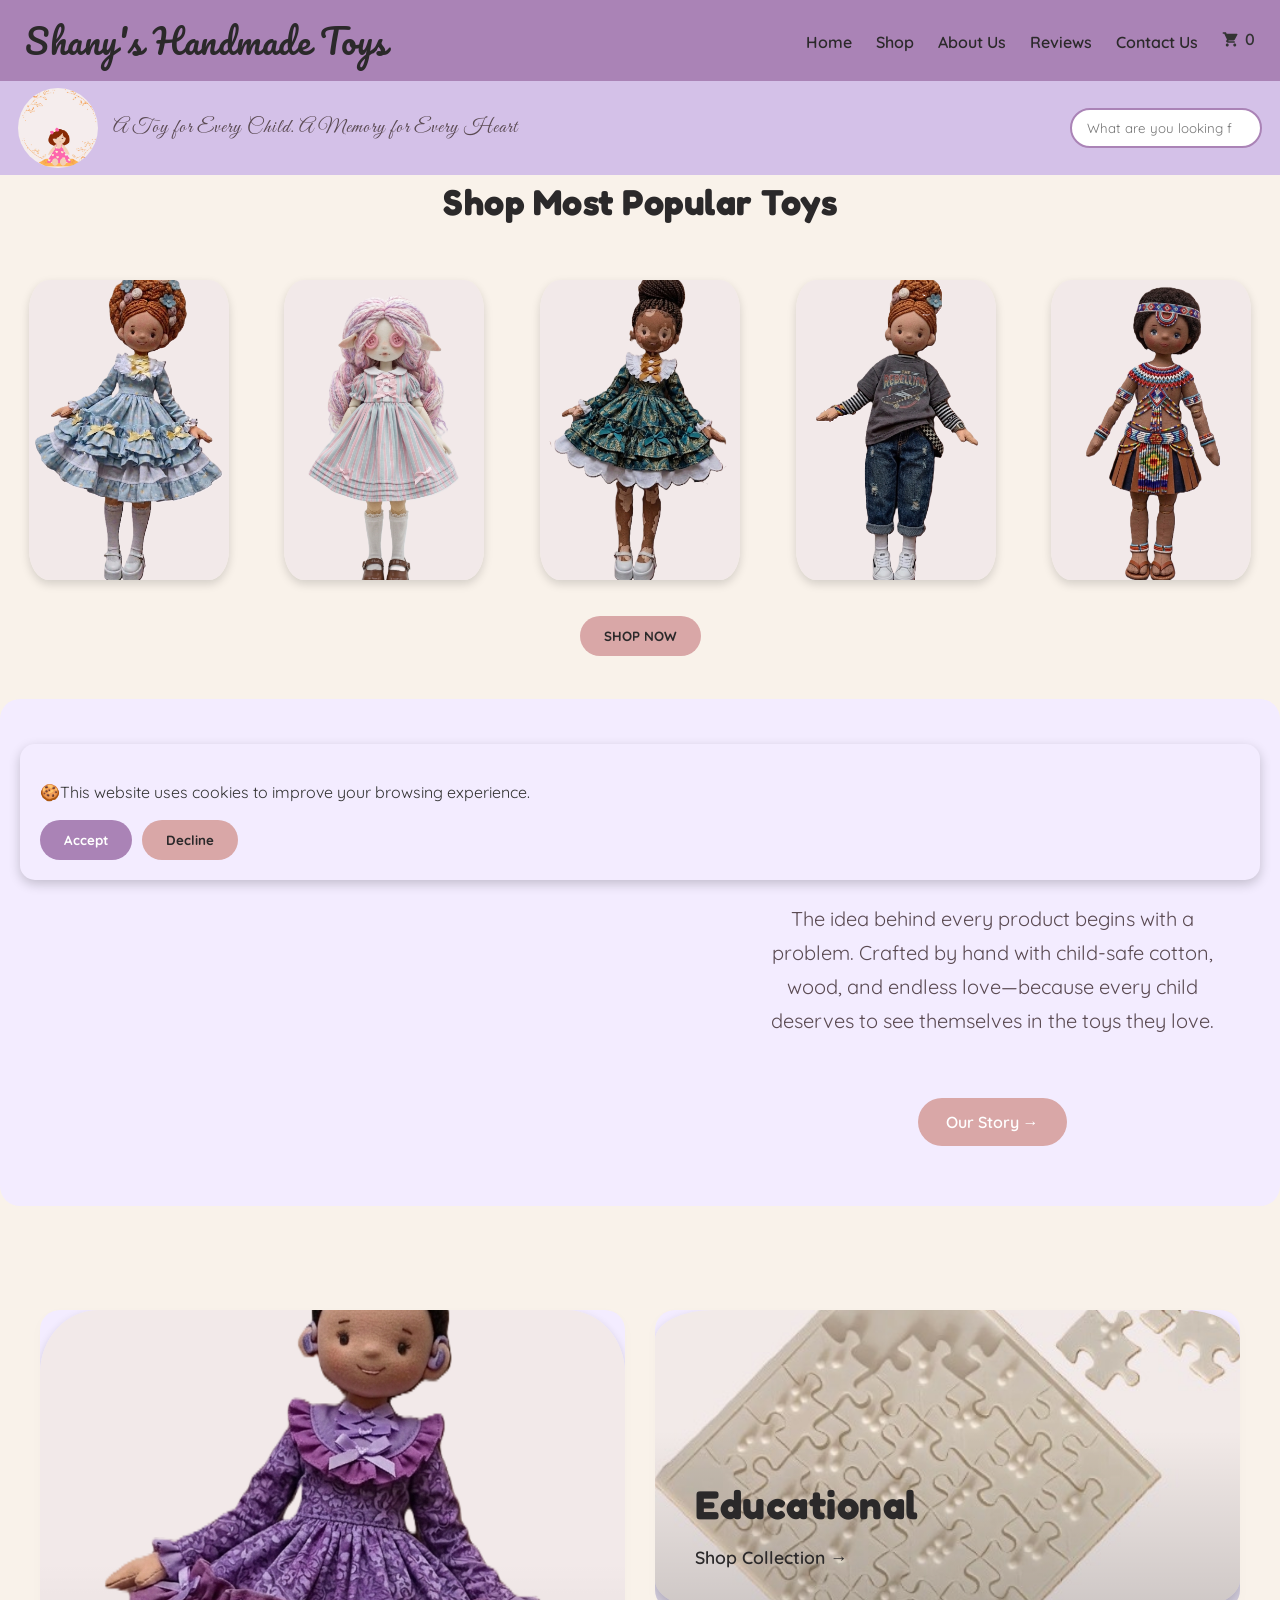
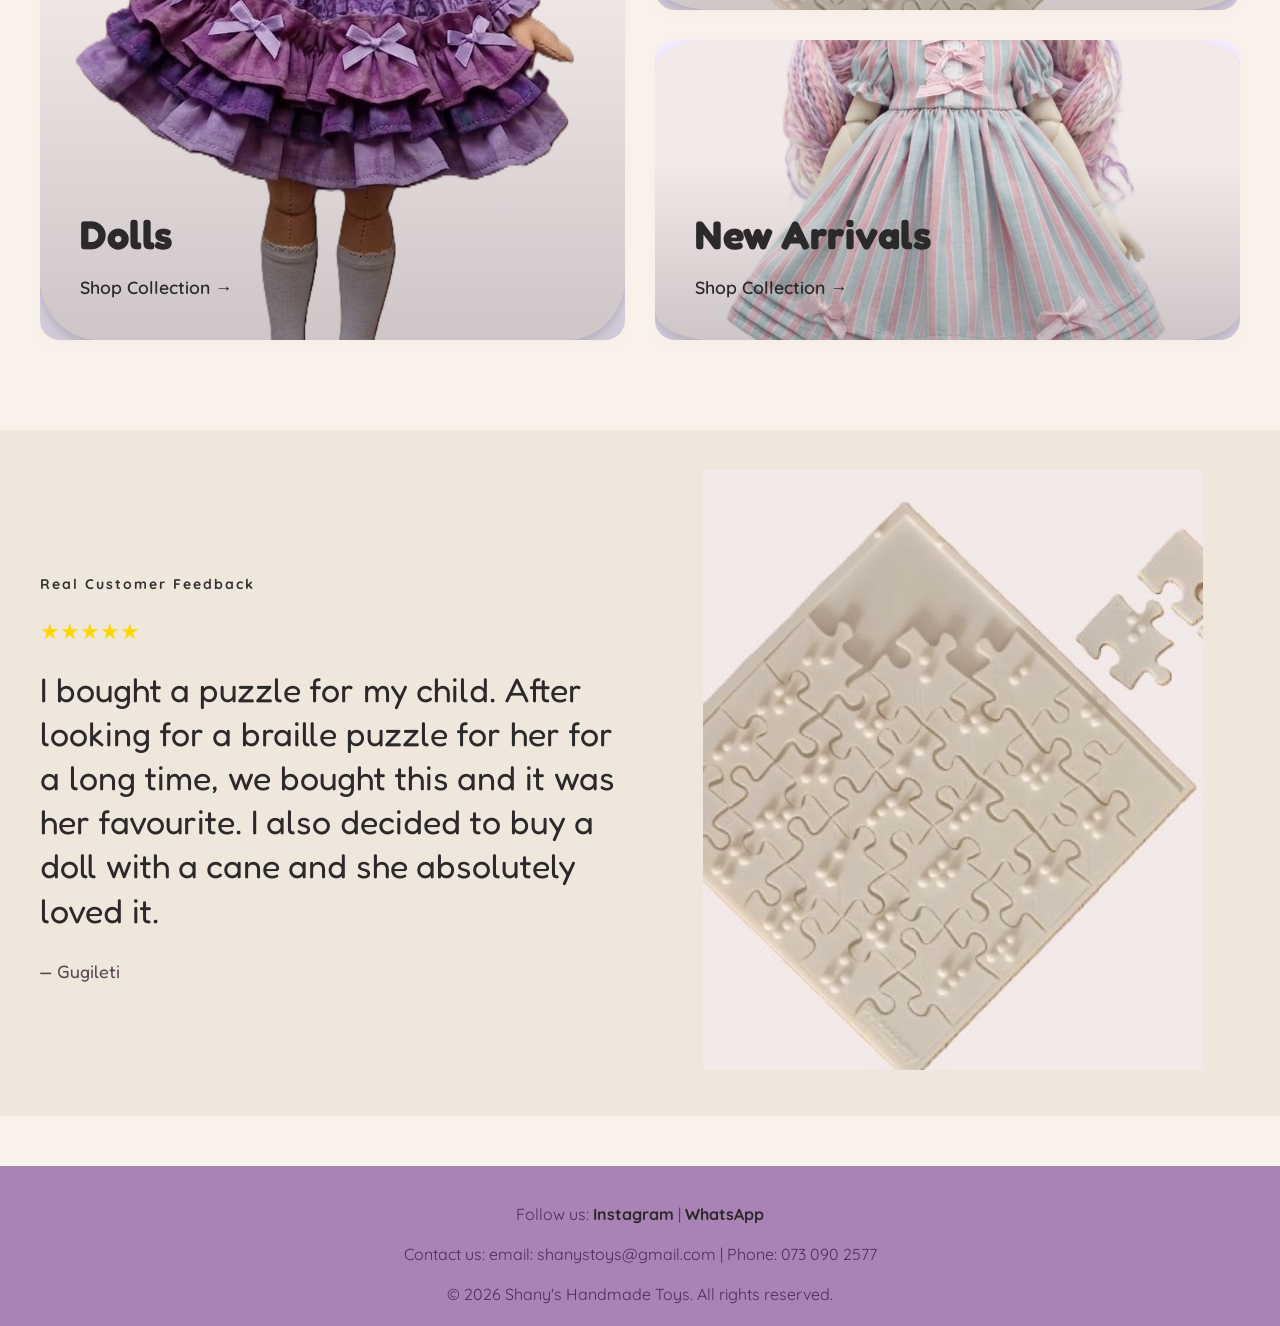
==== commit 6cea94bc: "Standardize header/nav and add image styles Unify header and navigation markup across index, about, " ====
--- a/index.html
+++ b/index.html
@@ -1,42 +1,33 @@
-<!-- Main HTML document for Shany's Handmade Toys -->
-<!-- This is the homepage featuring popular products, customer reviews, and collections -->
 <!DOCTYPE html>
 <html lang="en">
 <head>
-    <!-- Document metadata and page configuration -->
     <meta charset="UTF-8">
-    <title>shanystoys</title>
+    <meta name="viewport" content="width=device-width, initial-scale=1.0">
+    <meta name="description" content="Discover beautifully crafted, child-safe handmade cotton dolls and educational toys at Shany's Handmade Toys. Crafted with love so every child sees themselves in the toys they love.">
+    
+    <title>Shany's Handmade Toys | Diverse & Educational Children's Dolls</title>
+    
     <link rel="stylesheet" href="css/style.css">
-    <!-- Favicon for browser tab -->
-    <link rel="icon" type="images/png" href="dolllogo.png">
+    <link rel="icon" type="image/png" href="images/dolllogo.png">
 </head>
 <body>
-<!-- Contains business name, navigation menu, and shopping cart icon -->
+<!-- Header -->
 <header>
-    <!-- Business name/logo -->
-    <h2 class="nameofbusiness">Shany's Handmade Toys</h2>
-    
-    <!-- Main navigation menu -->
-    <nav>
-        <a href="index.html">Home</a> &nbsp;&nbsp;&nbsp;&nbsp;
-        <a href="catalogue.html">Shop</a> &nbsp;&nbsp;&nbsp;&nbsp;
-        <a href="about.html">About Us</a> &nbsp;&nbsp;&nbsp;&nbsp;
-        <a href="review.html">Reviews</a> &nbsp;&nbsp;&nbsp;&nbsp;
-        <a href="contact.html">Contact Us</a>
-    </nav>
-    
-    <!-- Shopping cart icon with item counter -->
-    <nav>
-        <a href="cart.html" id="cartCount" aria-label="Shopping cart">
-            <svg width="18" height="18" viewBox="0 0 24 24">
-                <path fill="currentColor" d="M7 18c-1.1 0-1.99.9-1.99 2S5.9 22 7 22s2-.9 2-2-.9-2-2-2zm10 0c-1.1 0-1.99.9-1.99 2S15.9 22 17 22s2-.9 2-2-.9-2-2-2zM7.82 14h7.36c.75 0 1.41-.41 1.75-1.03l3.58-6.49A1 1 0 0 0 19.5 5H6.21l-.94-2H1v2h2l3.6 7.59-1.35 2.44C5.52 15.37 6.48 17 8 17h9v-2H8.42l.4-.88z"/>
-            </svg>
-            <!-- Cart item count displayed here -->
-            <span id="cartNumber">0</span>
-        </a>
-    </nav>
+<h2 class="nameofbusiness">Shany's Handmade Toys</h2>
+            <nav>
+                <a href="index.html">Home</a> 
+                <a href="catalogue.html">Shop</a> 
+                <a href="about.html">About Us</a> 
+                <a href="review.html">Reviews</a> 
+                <a href="contact.html">Contact Us</a>
+                <a href="cart.html" id="cartCount" aria-label="Shopping cart">
+    <svg width="18" height="18" viewBox="0 0 24 24">
+        <path fill="currentColor" d="M7 18c-1.1 0-1.99.9-1.99 2S5.9 22 7 22s2-.9 2-2-.9-2-2-2zm10 0c-1.1 0-1.99.9-1.99 2S15.9 22 17 22s2-.9 2-2-.9-2-2-2zM7.82 14h7.36c.75 0 1.41-.41 1.75-1.03l3.58-6.49A1 1 0 0 0 19.5 5H6.21l-.94-2H1v2h2l3.6 7.59-1.35 2.44C5.52 15.37 6.48 17 8 17h9v-2H8.42l.4-.88z"/>
+    </svg>
+    <span id="cartNumber">0</span>
+</a>
+</nav>
 </header>
-
 <!-- Logo area, company slogan, and search functionality -->
 <section>
     <table width="100%">
--- a/css/style.css
+++ b/css/style.css
@@ -63,7 +63,21 @@
     letter-spacing: 0.5px;
     display: inline-block;
 }
-
+.diverse-image{
+    width: 80%;
+    max-width: 700px;
+    height: auto;
+    border-radius: 30px;
+    box-shadow: 0 6px 20px rgba(0,0,0,0.15);
+}
+@media (max-width: 768px){
+
+    .diverse-image{
+        width: 95%;
+        max-width: 350px;
+    }
+
+}
 /* layout, images & header */
 .layout-main-split {
     display: flex;
@@ -334,7 +348,7 @@
 
 .logo-area p {
     font-family: 'Great Vibes', cursive;
-    font-size: 32px;       /* Cursive needs to be larger to read easily */
+    font-size: 20PX;       /* Cursive needs to be larger to read easily */
     color: #5A4A52;        /* Your soft dark plum color */
     margin: 0;
     line-height: 1.2;
@@ -1104,7 +1118,7 @@
     h3 { font-size: 18px; }
 
     body {
-        padding: 10px;
+        padding: 0px;
     }
 }
 
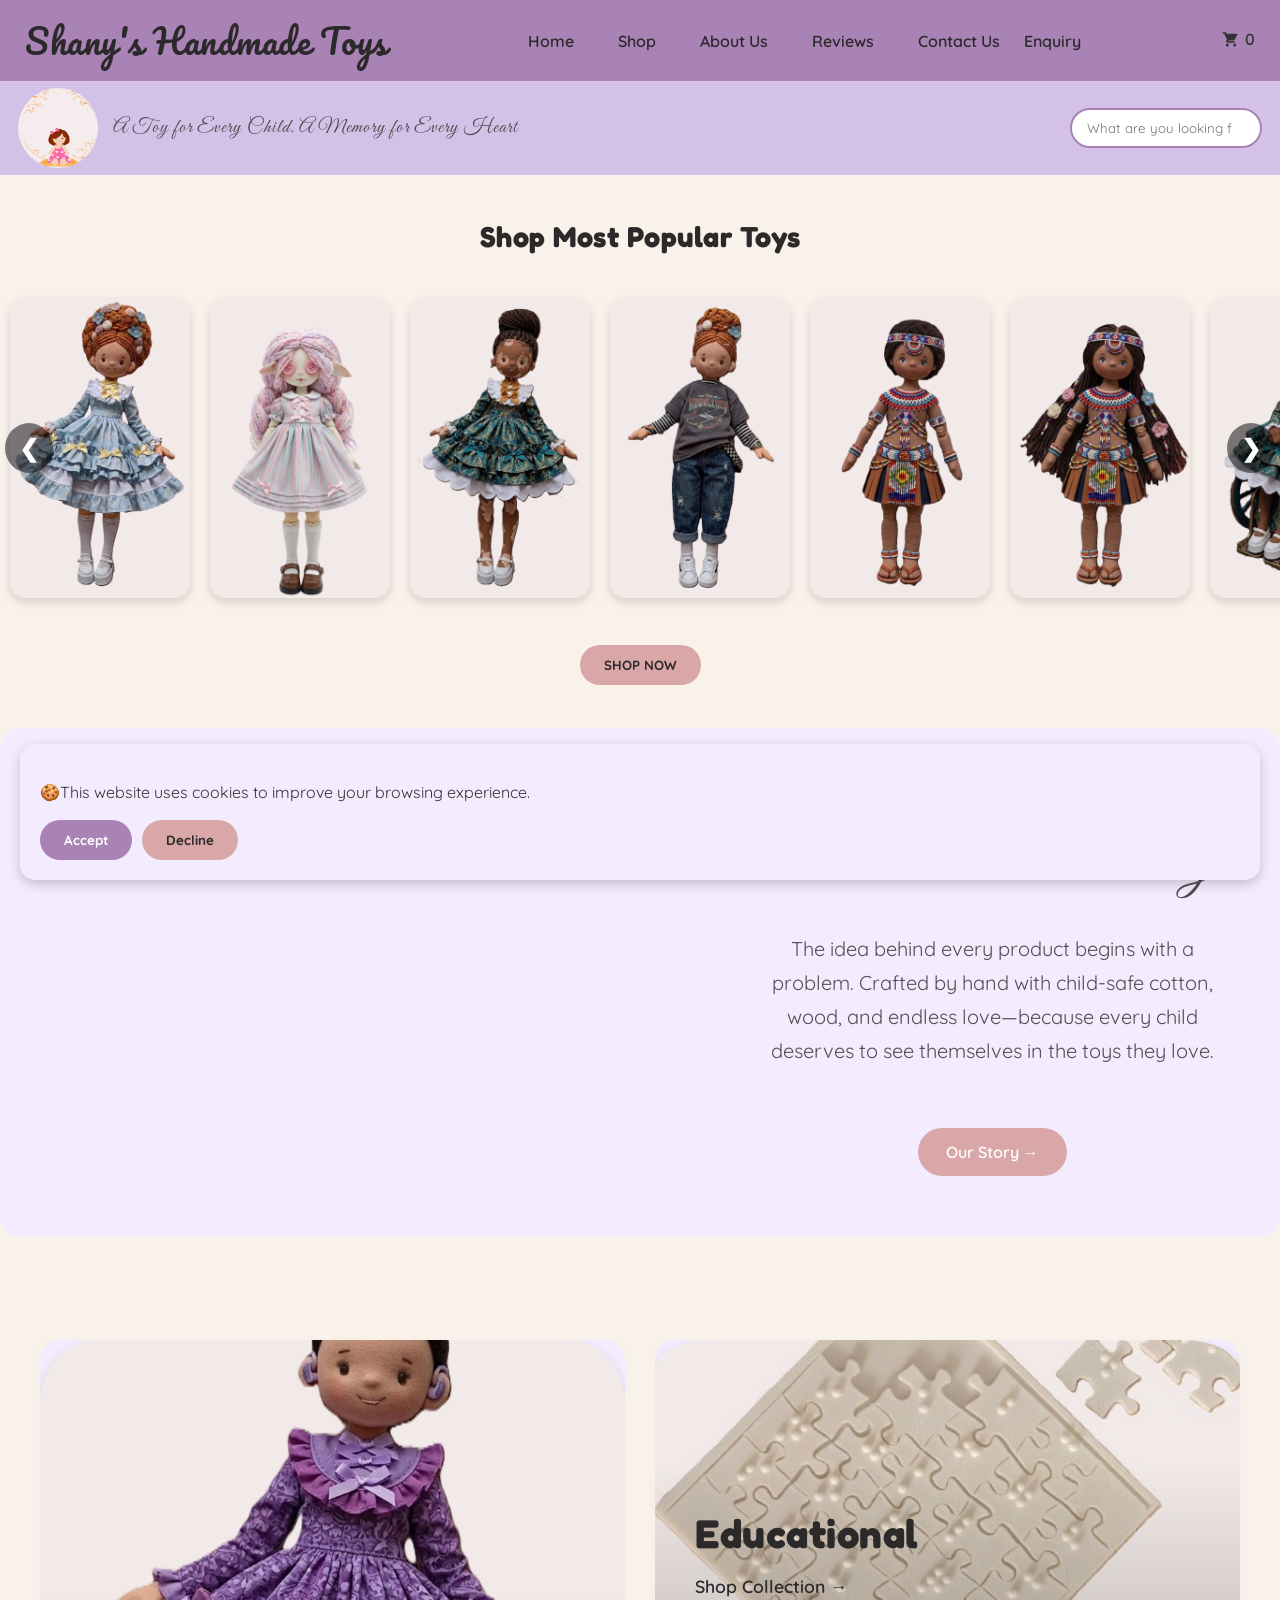
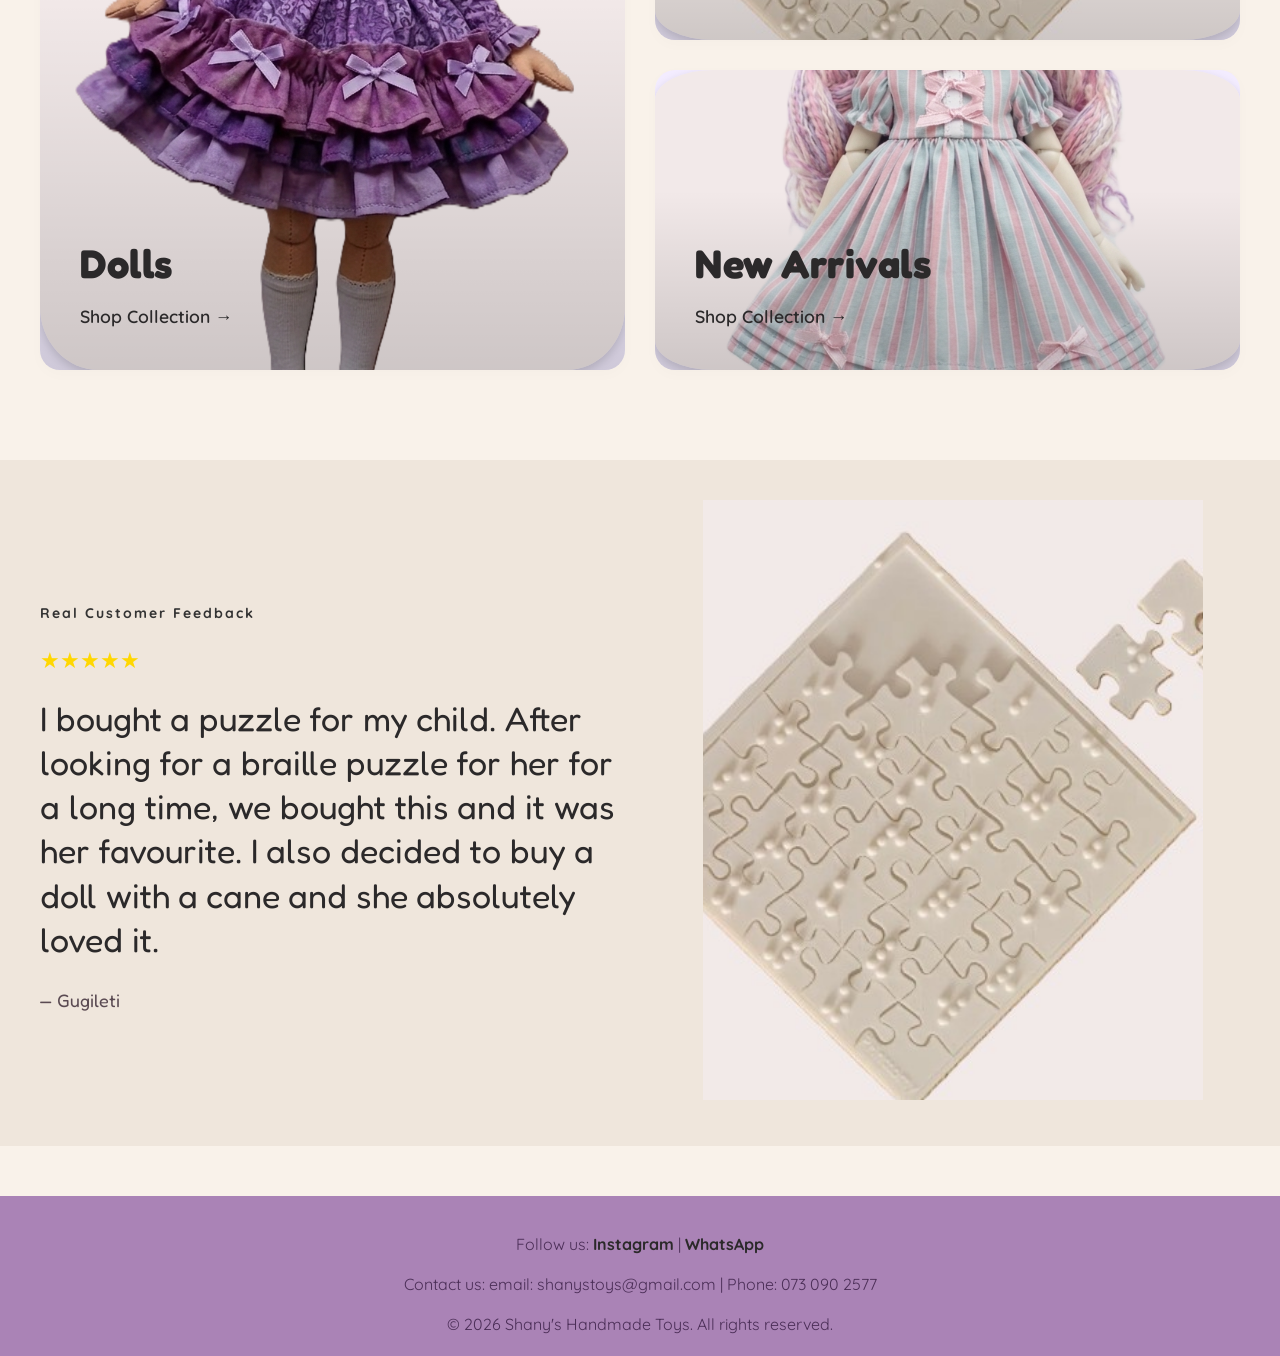
==== commit 4bc2fe59: "Add lightbox & carousel, update nav and meta Add meta keywords to main pages for SEO; refine header " ====
--- a/index.html
+++ b/index.html
@@ -2,6 +2,7 @@
 <html lang="en">
 <head>
     <meta charset="UTF-8">
+    <meta name="keywords" content="handmade toys, dolls, educational toys, South Africa">
     <meta name="viewport" content="width=device-width, initial-scale=1.0">
     <meta name="description" content="Discover beautifully crafted, child-safe handmade cotton dolls and educational toys at Shany's Handmade Toys. Crafted with love so every child sees themselves in the toys they love.">
     
@@ -15,12 +16,15 @@
 <header>
 <h2 class="nameofbusiness">Shany's Handmade Toys</h2>
             <nav>
-                <a href="index.html">Home</a> 
-                <a href="catalogue.html">Shop</a> 
-                <a href="about.html">About Us</a> 
-                <a href="review.html">Reviews</a> 
+                <a href="index.html">Home</a> &nbsp;&nbsp;&nbsp;&nbsp;
+                <a href="catalogue.html">Shop</a> &nbsp;&nbsp;&nbsp;&nbsp;
+                <a href="about.html">About Us</a> &nbsp;&nbsp;&nbsp;&nbsp;
+                <a href="review.html">Reviews</a> &nbsp;&nbsp;&nbsp;&nbsp;
                 <a href="contact.html">Contact Us</a>
-                <a href="cart.html" id="cartCount" aria-label="Shopping cart">
+                <a href="enquiry.html">Enquiry</a>
+            </nav>
+<nav>
+<a href="cart.html" id="cartCount" aria-label="Shopping cart">
     <svg width="18" height="18" viewBox="0 0 24 24">
         <path fill="currentColor" d="M7 18c-1.1 0-1.99.9-1.99 2S5.9 22 7 22s2-.9 2-2-.9-2-2-2zm10 0c-1.1 0-1.99.9-1.99 2S15.9 22 17 22s2-.9 2-2-.9-2-2-2zM7.82 14h7.36c.75 0 1.41-.41 1.75-1.03l3.58-6.49A1 1 0 0 0 19.5 5H6.21l-.94-2H1v2h2l3.6 7.59-1.35 2.44C5.52 15.37 6.48 17 8 17h9v-2H8.42l.4-.88z"/>
     </svg>
@@ -50,19 +54,27 @@
 
 
 <!-- Displays featured products in a grid layout -->
-<h2 align="center"><b>Shop Most Popular Toys</b></h2>
-<br> <br> 
-<table width="100%" >
-    <tr align="center">
-        <!-- Popular toy images displayed horizontally -->
-        <td><img src="images/gingergirl.png" width="150" alt="Ginger Girl Doll"></td>
-        <td><img src="images/ragdoll.png" width="150" height="300" alt="Rag Doll specials"></td>
-        <td><img src="images/vintiligogirlgreen.png" width="150" alt="Popular Toy 3"></td>
-        <td><img src="images/scattergirl.png" width="150" height="300"alt="Rag Doll specials"></td>
-        <td><img src="images/shorthairtrad.png" width="150" alt="Popular Toy 4"></td>
-    </tr>
-</table>
-
+<h2 class="section-title">Shop Most Popular Toys</h2>
+<div class="carousel-wrapper">
+
+    <button class="carousel-btn left" onclick="scrollCarousel(-1)">❮</button>
+
+    <div class="carousel" id="carousel">
+        <div class="carousel-track">
+            <img src="images/gingergirl.png" alt="Ginger Girl Doll">
+            <img src="images/ragdoll.png" alt="Rag Doll">
+            <img src="images/vintiligogirlgreen.png" alt="Vintage Green Girl Doll">
+            <img src="images/scattergirl.png" alt="Scatter Girl Doll">
+            <img src="images/shorthairtrad.png" alt="Short Hair Traditional Doll">
+            <img src="images/longhairtrad.png" alt="Traditional Long Hair Doll">
+            <img src="images/wheelchairgirl.png" alt="Wheelchair Doll">
+            
+        </div>
+    </div>
+
+    <button class="carousel-btn right" onclick="scrollCarousel(1)">❯</button>
+
+</div>
 <br>
 
 
@@ -292,5 +304,16 @@
     showReview(currentReview);
 }, 5000);
 </script>
+<script>
+function scrollCarousel(direction) {
+    const carousel = document.getElementById("carousel");
+    const scrollAmount = 220; // adjust if needed
+
+    carousel.scrollBy({
+        left: direction * scrollAmount,
+        behavior: "smooth"
+    });
+}
+</script>
 </body>
 </html>
--- a/css/style.css
+++ b/css/style.css
@@ -77,6 +77,113 @@
         max-width: 350px;
     }
 
+}
+.lightbox {
+    display: none;
+    position: fixed;
+    z-index: 9999;
+    left: 0;
+    top: 0;
+    width: 100%;
+    height: 100%;
+
+    /* IMPORTANT FIX */
+    justify-content: center;
+    align-items: center;
+
+    background: rgba(0,0,0,0.85);
+}
+/*Shop most popular toys section*/
+/* Shop most popular toys section */
+.carousel-wrapper {
+    position: relative;
+    width: 100%;
+}
+
+.carousel {
+    width: 100%;
+    overflow-x: auto;
+    padding: 20px 10px;
+    box-sizing: border-box;
+    scroll-snap-align: start;
+    scroll-behavior: smooth;
+
+    scrollbar-width: none;
+    -ms-overflow-style: none;
+}
+
+.carousel::-webkit-scrollbar {
+    display: none;
+}
+
+.carousel-track {
+    display: flex;
+    gap: 20px;
+}
+
+.carousel-track img {
+    width: 180px;
+    border-radius: 16px;
+    flex-shrink: 0;
+    scroll-snap-align: start;
+}
+
+/* arrows */
+.carousel-btn {
+    position: absolute;
+    top: 50%;
+    transform: translateY(-50%);
+    background: rgba(0,0,0,0.5);
+    color: white;
+    border: none;
+    font-size: 24px;
+    padding: 10px 14px;
+    cursor: pointer;
+    z-index: 10;
+    border-radius: 50%;
+}
+
+.carousel-btn.left {
+    left: 5px;
+}
+
+.carousel-btn.right {
+    right: 5px;
+}
+.carousel-btn:active {
+    transform: translateY(-50%);
+}
+/* mobile */
+@media (max-width: 600px) {
+  .carousel-track img {
+      width: 140px;
+  }
+}
+.section-title {
+    text-align: center;
+    font-size: 1.8rem;
+    margin: 40px 0 20px;
+}
+
+.popular-grid {
+    display: flex;
+    justify-content: center;
+    gap: 20px;
+    flex-wrap: wrap;
+    padding: 10px;
+}
+
+.popular-grid img {
+    width: 150px;
+    height: auto;
+    border-radius: 12px;
+    cursor: pointer;
+    transition: transform 0.3s ease, box-shadow 0.3s ease;
+}
+
+.popular-grid img:hover {
+    transform: scale(1.05);
+    box-shadow: 0 10px 25px rgba(0,0,0,0.2);
 }
 /* layout, images & header */
 .layout-main-split {
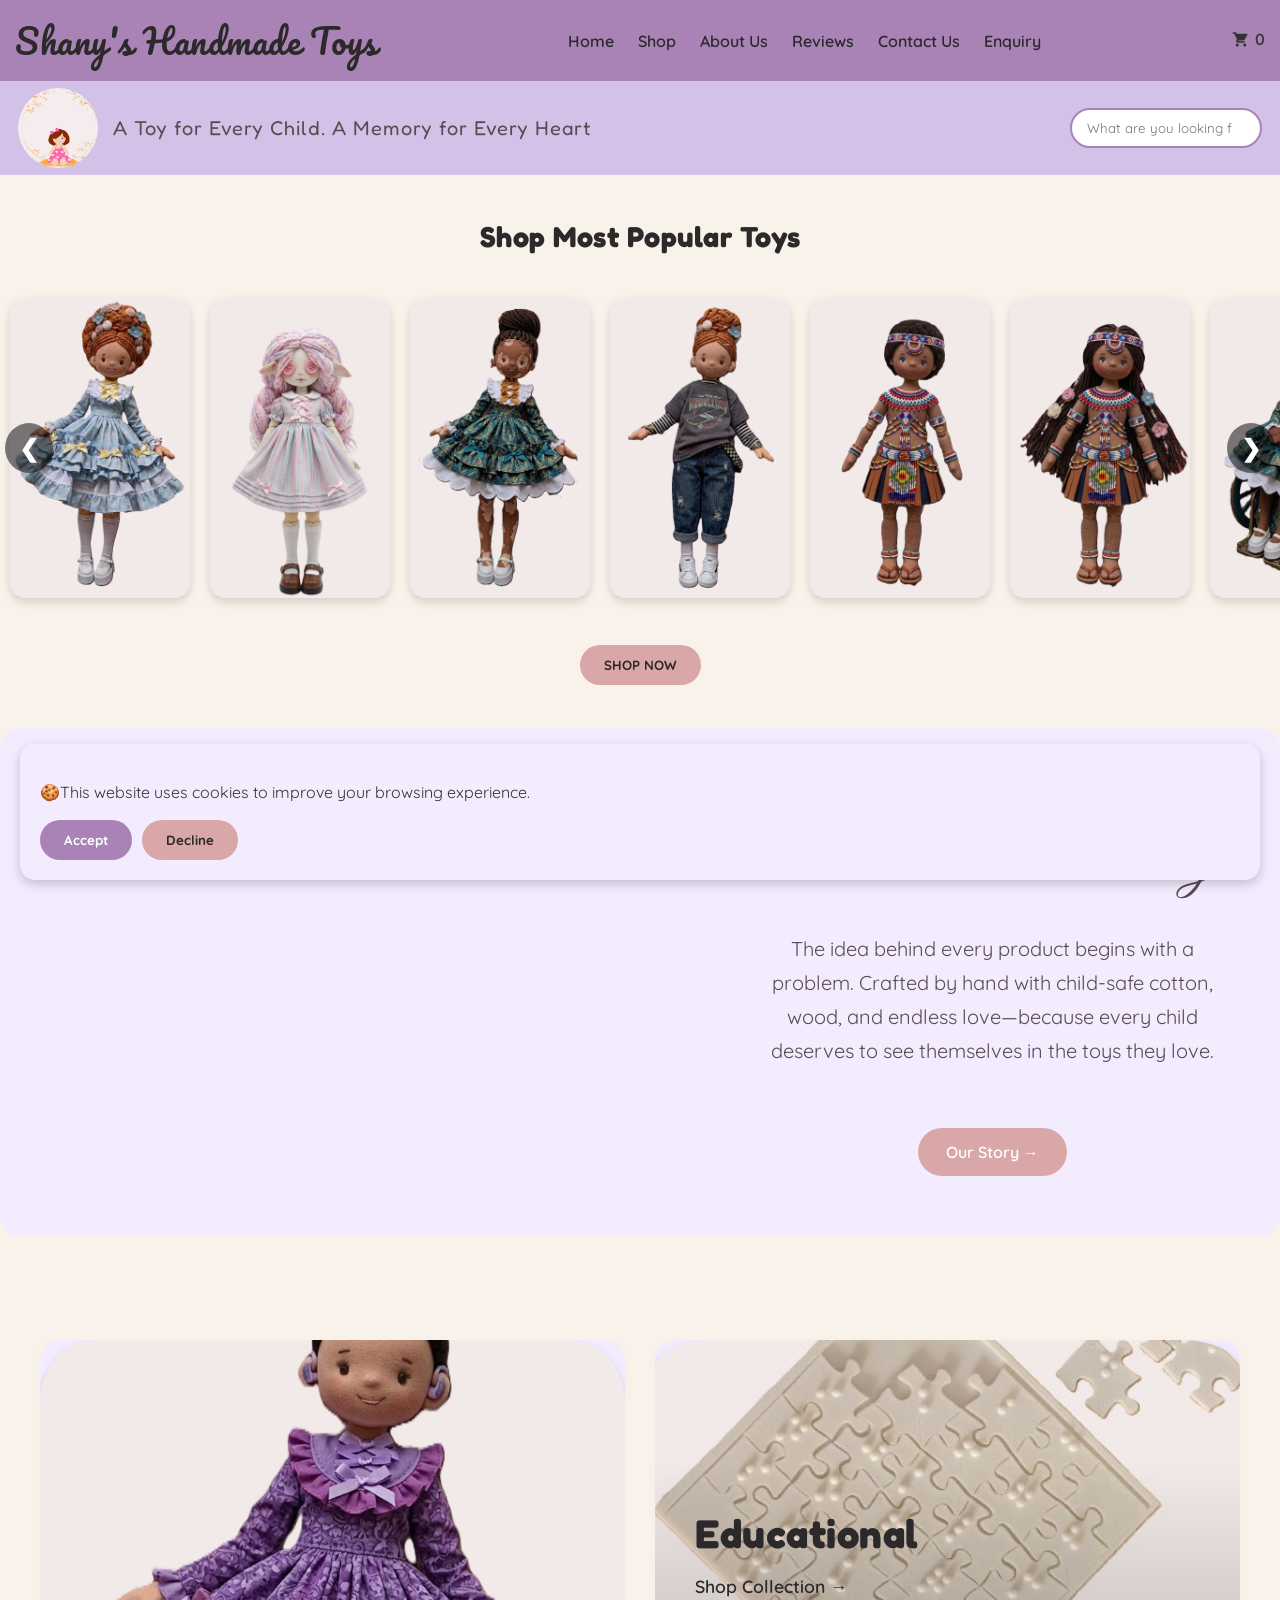
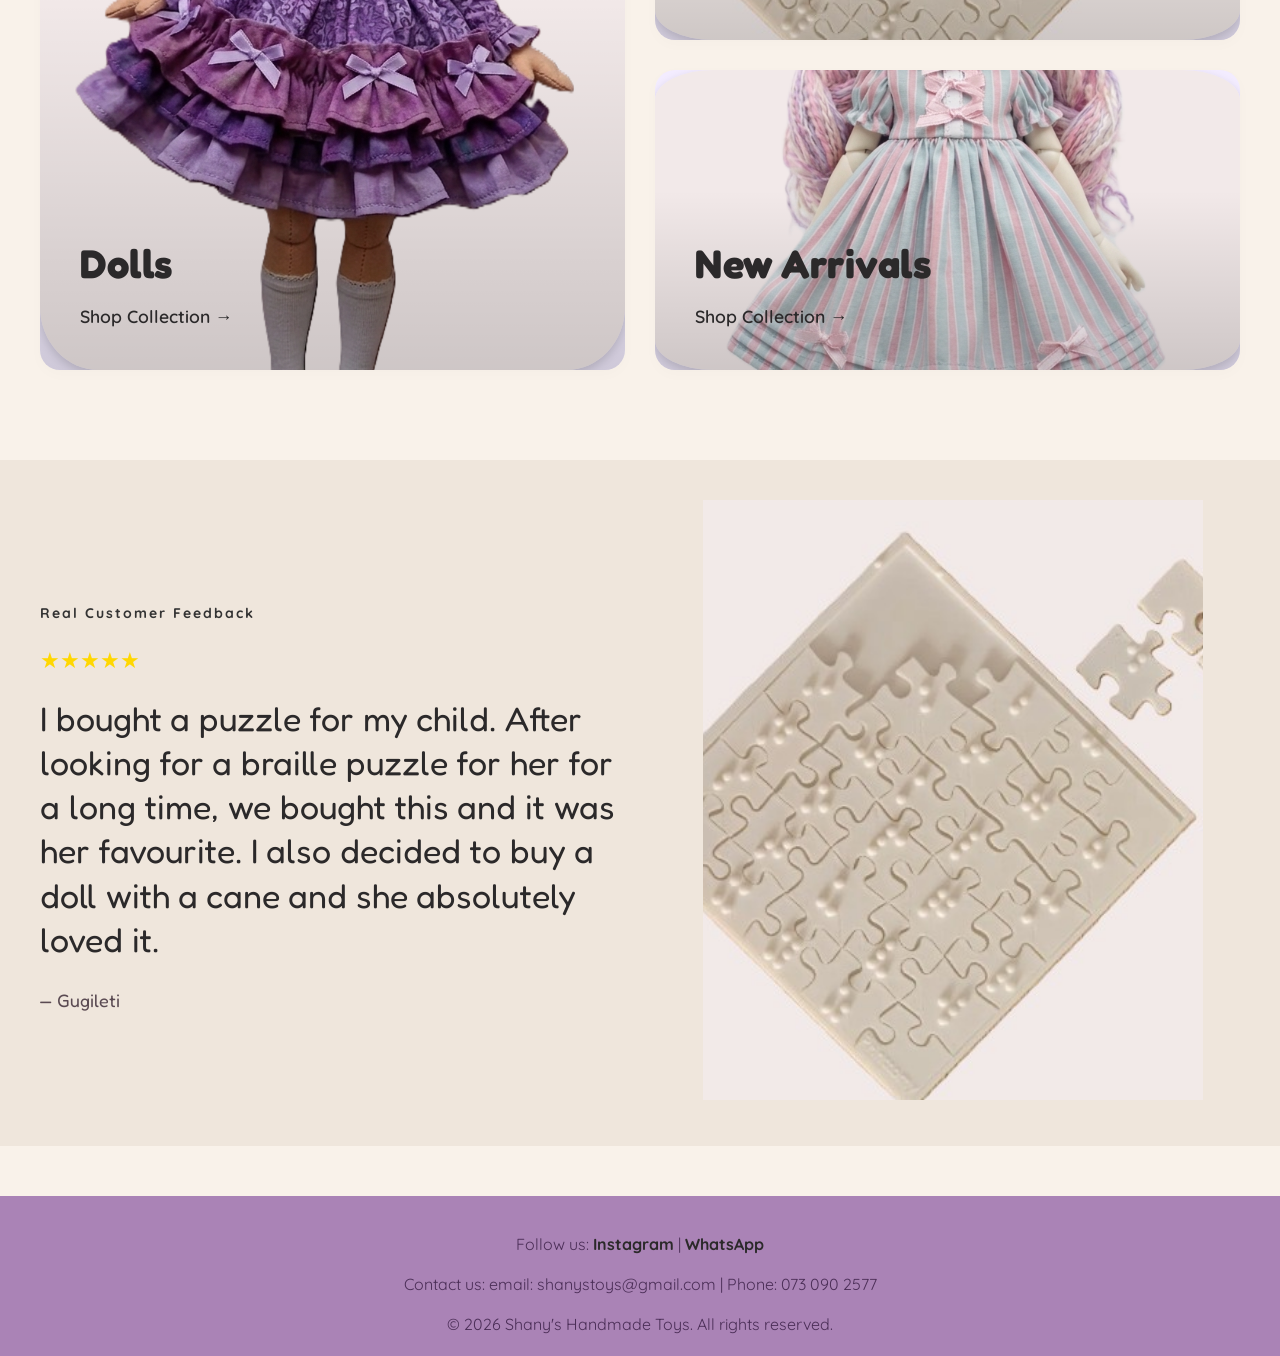
==== commit 9347551f: "Add mobile menu toggle and responsive styles Introduce a mobile navigation toggle and smooth carouse" ====
--- a/index.html
+++ b/index.html
@@ -13,16 +13,21 @@
 </head>
 <body>
 <!-- Header -->
-<header>
-<h2 class="nameofbusiness">Shany's Handmade Toys</h2>
-            <nav>
-                <a href="index.html">Home</a> &nbsp;&nbsp;&nbsp;&nbsp;
-                <a href="catalogue.html">Shop</a> &nbsp;&nbsp;&nbsp;&nbsp;
-                <a href="about.html">About Us</a> &nbsp;&nbsp;&nbsp;&nbsp;
-                <a href="review.html">Reviews</a> &nbsp;&nbsp;&nbsp;&nbsp;
-                <a href="contact.html">Contact Us</a>
-                <a href="enquiry.html">Enquiry</a>
-            </nav>
+ <header>
+    <h2 class="nameofbusiness">Shany's Handmade Toys</h2>
+
+    <button class="menu-toggle" onclick="toggleMenu()">
+        ☰
+    </button>
+
+    <nav id="mobileNav">
+        <a href="index.html">Home</a>
+        <a href="catalogue.html">Shop</a>
+        <a href="about.html">About Us</a>
+        <a href="review.html">Reviews</a>
+        <a href="contact.html">Contact Us</a>
+        <a href="enquiry.html">Enquiry</a>
+    </nav>
 <nav>
 <a href="cart.html" id="cartCount" aria-label="Shopping cart">
     <svg width="18" height="18" viewBox="0 0 24 24">
@@ -253,7 +258,28 @@
 <script src="js/cart.js"></script>
 <script src="js/cookie.js"></script>
 <script src="js/search.js"></script> <!-- linking to external java script file -->
-<script src="js/script.js"></script> <!-- linking to external java script file -->
+<script src="js/script.js"></script> 
+<script>
+function toggleMenu() {
+    const nav = document.getElementById("mobileNav");
+    const btn = document.querySelector(".menu-toggle");
+
+    nav.classList.toggle("active");
+
+    btn.textContent = nav.classList.contains("active") ? "✕" : "☰";
+}
+</script>
+<script>
+function scrollCarousel(direction) {
+    const carousel = document.getElementById("carousel");
+    const scrollAmount = 220; // adjust if needed
+
+    carousel.scrollBy({
+        left: direction * scrollAmount,
+        behavior: "smooth"
+    });
+}
+</script>
 <script>
 const reviews = [
 {
@@ -304,16 +330,5 @@
     showReview(currentReview);
 }, 5000);
 </script>
-<script>
-function scrollCarousel(direction) {
-    const carousel = document.getElementById("carousel");
-    const scrollAmount = 220; // adjust if needed
-
-    carousel.scrollBy({
-        left: direction * scrollAmount,
-        behavior: "smooth"
-    });
-}
-</script>
 </body>
 </html>
--- a/css/style.css
+++ b/css/style.css
@@ -94,7 +94,6 @@
     background: rgba(0,0,0,0.85);
 }
 /*Shop most popular toys section*/
-/* Shop most popular toys section */
 .carousel-wrapper {
     position: relative;
     width: 100%;
@@ -105,7 +104,6 @@
     overflow-x: auto;
     padding: 20px 10px;
     box-sizing: border-box;
-    scroll-snap-align: start;
     scroll-behavior: smooth;
 
     scrollbar-width: none;
@@ -119,6 +117,7 @@
 .carousel-track {
     display: flex;
     gap: 20px;
+    min-width: max-content;
 }
 
 .carousel-track img {
@@ -408,7 +407,47 @@
 .review-item.hidden {
     display: none;
 }
-
+/*toogle*/
+header{
+    display:flex;
+    justify-content:space-between;
+    align-items:center;
+    padding:15px;
+}
+
+.menu-toggle{
+    display:none;
+}
+
+@media (max-width:768px){
+
+    .menu-toggle{
+        display:block;
+        position:fixed;
+        top:15px;
+        right:15px;
+        z-index:10000; /* stays above everything */
+        font-size:30px;
+        background:none;
+        border:none;
+        cursor:pointer;
+    }
+
+    #mobileNav{
+        position:fixed;
+        top:0;
+        left:-250px;
+        width:250px;
+        height:100%;
+        background:white;
+        z-index:9999;
+        transition:0.3s;
+    }
+
+    #mobileNav.active{
+        left:0;
+    }
+}
 nav a {
     text-decoration: none;
     color: #2B292A;
@@ -419,7 +458,7 @@
 }
 
 nav a:hover {
-    color: #F4E6EC;
+    color: #D9A7A7; /* subtle hover effect */
 }
 
 section {
@@ -454,12 +493,17 @@
 }
 
 .logo-area p {
-    font-family: 'Great Vibes', cursive;
-    font-size: 20PX;       /* Cursive needs to be larger to read easily */
-    color: #5A4A52;        /* Your soft dark plum color */
+    font-family: 'fredoko'sans-serif; /* Updated font style */
+    font-size: 20PX;      
+    color: #5A4A52;      
     margin: 0;
     line-height: 1.2;
-    letter-spacing: 1px;   /* Gives the elegant script breathing room */
+    letter-spacing: 1px;  
+} 
+@media screen and (max-width: 430px) {
+    .logo-area p {
+        font-size: 1.4rem;
+    }
 }
 
 main {
